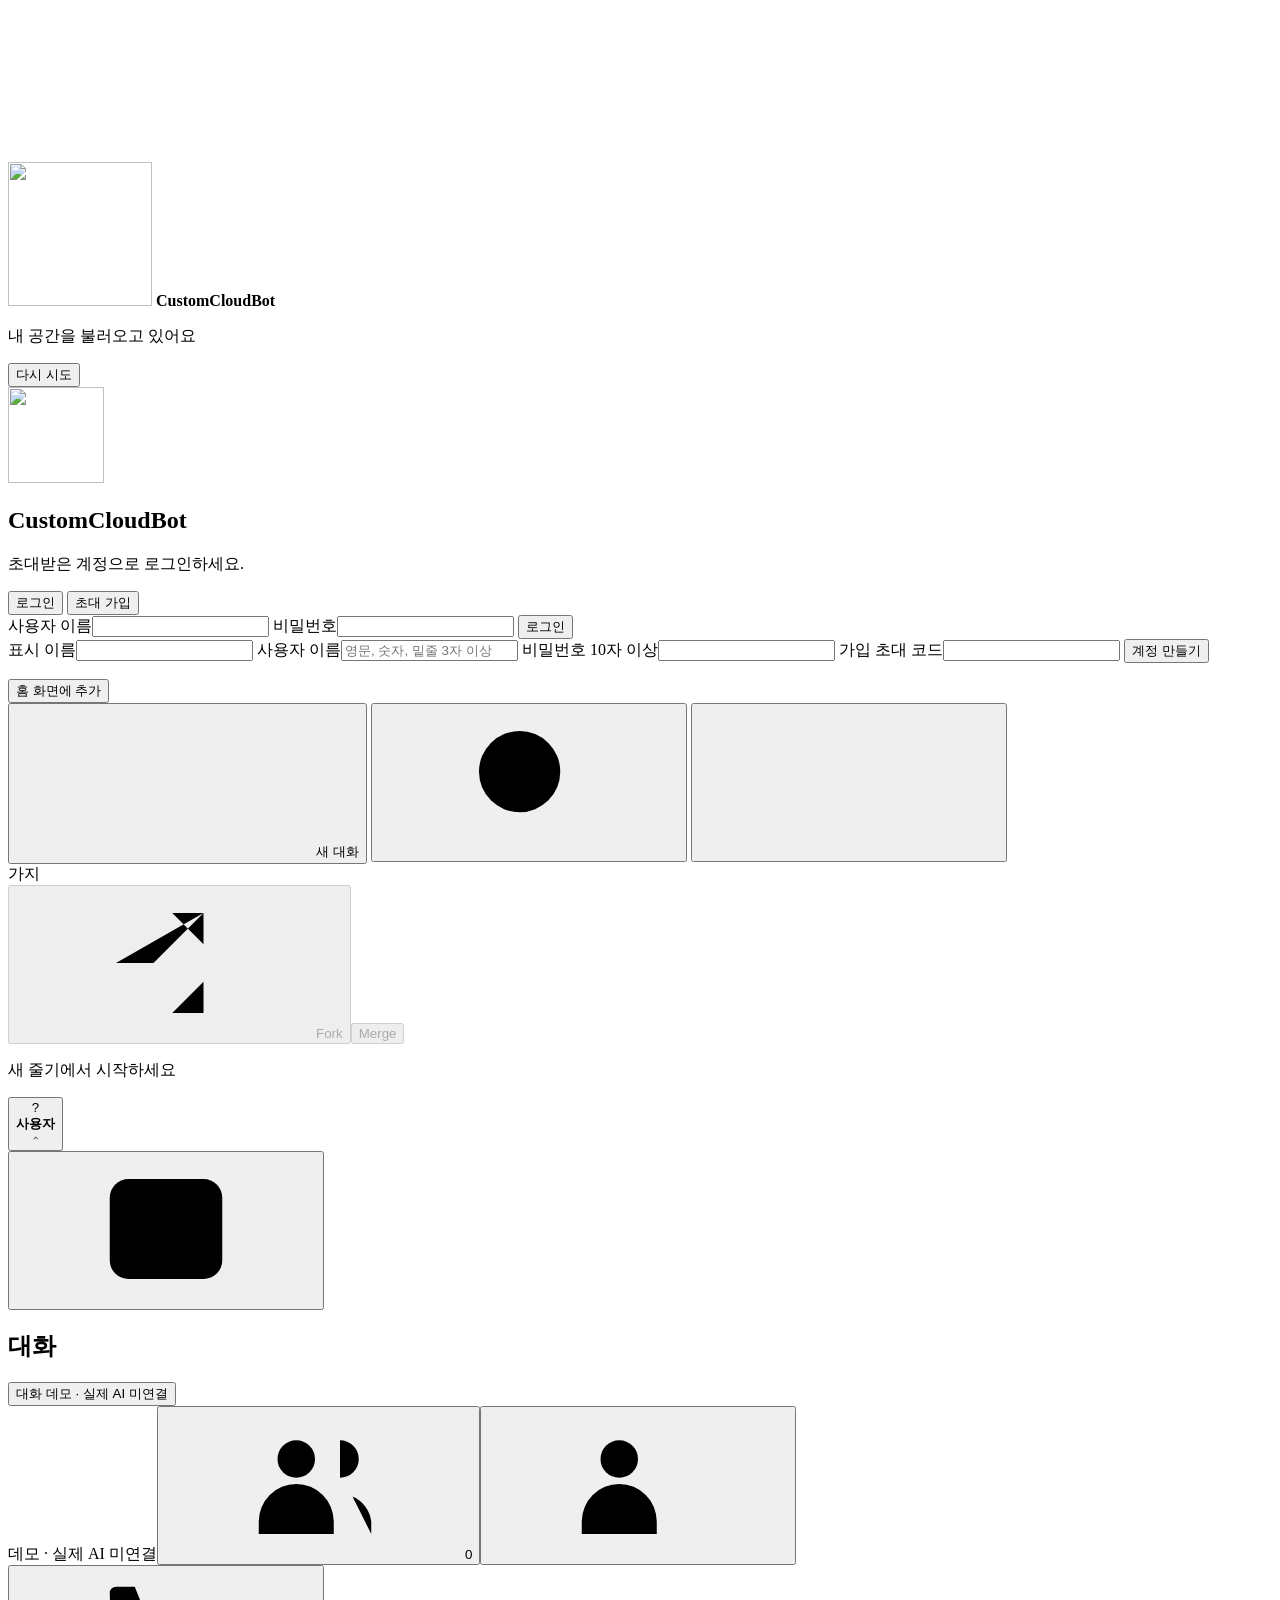
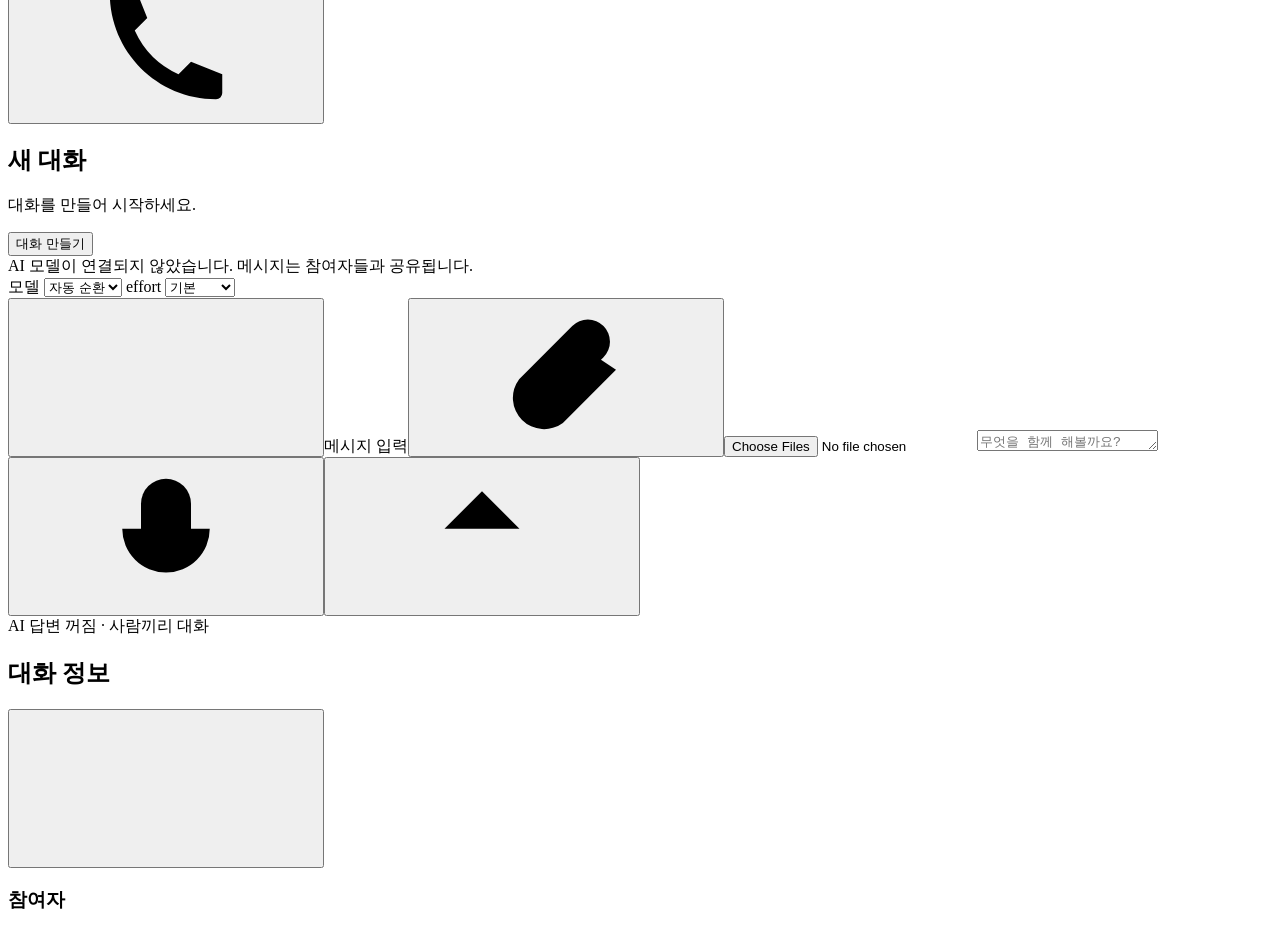
==== apps/community/public/index.html @ a0c29b77 "Merge design fixes: navigation Co-Authored-By: Claude Opus 5.5 <noreply@anthropic.com>  # Conflicts:" ====
<!doctype html>
<html lang="ko">
  <head>
    <meta charset="utf-8" />
    <meta name="viewport" content="width=device-width, initial-scale=1" />
    <meta name="theme-color" content="#f4f2fa" />
    <meta name="apple-mobile-web-app-capable" content="yes" />
    <meta name="apple-mobile-web-app-status-bar-style" content="default" />
    <meta name="description" content="초대 기반 공동 봇 대화" />
    <link rel="preload" href="/icons/cloud-agent-v1-192.png" as="image">
    <link rel="manifest" href="/manifest.webmanifest" />
    <link rel="icon" href="/icons/app-icon-v2-48.png" type="image/png" sizes="48x48" />
    <link rel="apple-touch-icon" href="/icons/app-icon-v2-180.png" sizes="180x180" />
    <title>CustomCloudBot</title>
    <link rel="stylesheet" href="/styles.css" />
    <link rel="stylesheet" href="/branch-graph.css" />
    <link rel="stylesheet" href="/routines.css" />
    <link rel="stylesheet" href="/voice-call.css" />
    <link rel="stylesheet" href="/desktop.css" />
    <link rel="stylesheet" href="/setup.css" />
    <link rel="stylesheet" href="/mail.css" />
    <link rel="stylesheet" href="/agent-presence.css" />
    <link rel="stylesheet" href="/notification-center.css" />
    <link rel="stylesheet" href="/profile-settings.css" />
    <link rel="stylesheet" href="/room-sharing.css" />
    <link rel="stylesheet" href="/glass.css" />
    <link rel="stylesheet" href="/tokens.css" />
    <link rel="stylesheet" href="/messages.css" />
    <link rel="stylesheet" href="/navigation.css" />
    <link rel="stylesheet" href="/composer.css" />
    <link rel="stylesheet" href="/dashboard.css" />
  </head>
  <body>
    <svg
      class="icon-definitions"
      aria-hidden="true"
      xmlns="http://www.w3.org/2000/svg"
    >
      <symbol id="i-copy" viewBox="0 0 24 24"><rect x="8" y="8" width="12" height="12" rx="2"/><path d="M16 8V4H4v12h4"/></symbol>
      <symbol id="i-fork" viewBox="0 0 24 24"><path d="M4 12h6l8-8m-8 8 8 8M13 4h5v5m-5 11h5v-5"/></symbol>
      <symbol id="i-merge" viewBox="0 0 24 24"><path d="M6 4v6a4 4 0 0 0 4 4h8M14 10l4 4-4 4M6 20v-2"/></symbol>
      <symbol id="i-agent" viewBox="0 0 24 24"><path d="M7 4h10a4 4 0 0 1 4 4v8a4 4 0 0 1-4 4H7a4 4 0 0 1-4-4V8a4 4 0 0 1 4-4Z" fill="none" stroke="currentColor" stroke-width="1.5"/><path d="M8 10v3m8-3v3m-7 4h6M10 4V2m4 2V2" fill="none" stroke="currentColor" stroke-width="1.5" stroke-linecap="round"/></symbol>
      <symbol id="i-mail" viewBox="0 0 24 24"><rect x="3" y="5" width="18" height="14" rx="3"/><path d="m4 7 8 6 8-6"/></symbol>
      <symbol id="i-phone" viewBox="0 0 24 24"><path d="M7 3H4a1 1 0 0 0-1 1c0 9.4 7.6 17 17 17a1 1 0 0 0 1-1v-3l-5-2-2 2a14 14 0 0 1-7-7l2-2-2-5Z"/></symbol>
<symbol id="i-chat" viewBox="0 0 24 24"><path d="M5 5h14v11H9l-4 3V5Z" fill="none" stroke="currentColor" stroke-width="1.5" stroke-linejoin="round"/></symbol>
<symbol id="i-spark" viewBox="0 0 24 24"><path d="M12 3c0 6-3 9-9 9 6 0 9 3 9 9 0-6 3-9 9-9-6 0-9-3-9-9Z" fill="none" stroke="currentColor" stroke-width="1.5" stroke-linejoin="round"/></symbol>
<symbol id="i-activity" viewBox="0 0 24 24"><path d="M3 12h4l3-7 4 14 3-7h4" fill="none" stroke="currentColor" stroke-width="1.5" stroke-linecap="round" stroke-linejoin="round"/></symbol>
<symbol id="i-plus" viewBox="0 0 24 24">
        <path d="M12 5v14M5 12h14" />
      </symbol>
      <symbol id="i-more" viewBox="0 0 24 24">
        <circle cx="6" cy="12" r="1.5" fill="currentColor" stroke="none" />
        <circle cx="12" cy="12" r="1.5" fill="currentColor" stroke="none" />
        <circle cx="18" cy="12" r="1.5" fill="currentColor" stroke="none" />
      </symbol>
      <symbol id="i-search" viewBox="0 0 24 24">
        <circle cx="10.5" cy="10.5" r="6.5" />
        <path d="m16 16 4 4" />
      </symbol>
      <symbol id="i-people" viewBox="0 0 24 24">
        <circle cx="9" cy="8" r="3" />
        <path
          d="M3 20v-2a6 6 0 0 1 12 0v2M16 5a3 3 0 0 1 0 6M18 14a5 5 0 0 1 3 4v2"
        />
      </symbol>
      <symbol id="i-invite" viewBox="0 0 24 24">
        <circle cx="9" cy="8" r="3" />
        <path d="M3 20v-2a6 6 0 0 1 12 0v2M19 8v6M16 11h6" />
      </symbol>
      <symbol id="i-arrow" viewBox="0 0 24 24">
        <path d="M12 19V5m-6 6 6-6 6 6" />
      </symbol>
      <symbol id="i-close" viewBox="0 0 24 24">
        <path d="m6 6 12 12M6 18 18 6" />
      </symbol>
      <symbol id="i-menu" viewBox="0 0 24 24">
        <rect x="3" y="4" width="18" height="16" rx="3" />
        <path d="M9 4v16" />
      </symbol>
      <symbol id="i-join" viewBox="0 0 24 24">
        <path
          d="M14 4h5a1 1 0 0 1 1 1v14a1 1 0 0 1-1 1h-5M3 12h12m-4-4 4 4-4 4"
        />
      </symbol>
      <symbol id="i-bot" viewBox="0 0 24 24">
        <rect x="4" y="7" width="16" height="13" rx="5" />
        <path d="M12 3v4M8 12v3M16 12v3" />
      </symbol>
      <symbol id="i-attach" viewBox="0 0 24 24">
        <path d="m20 11-8.5 8.5a5 5 0 0 1-7-7L13 4a3.5 3.5 0 0 1 5 5l-8.5 8.5a2 2 0 0 1-3-3L14 7" />
      </symbol>
      <symbol id="i-mic" viewBox="0 0 24 24">
        <rect x="8" y="3" width="8" height="12" rx="4" />
        <path d="M5 11a7 7 0 0 0 14 0M12 18v3M9 21h6" />
      </symbol>
    </svg>
    <div id="app">
      <section id="startup-view" class="startup-view" aria-label="CustomCloudBot 불러오는 중">
        <img class="icon agent-art startup-logo" src="/icons/cloud-agent-v1-192.png" alt="" width="144" height="144" fetchpriority="high" decoding="sync" draggable="false">
        <strong data-product-name>CustomCloudBot</strong>
        <p id="startup-status" role="status">내 공간을 불러오고 있어요</p>
        <button id="startup-retry" class="is-hidden" type="button">다시 시도</button>
        <noscript>JavaScript를 켜면 내 공간에 연결할 수 있습니다.</noscript>
      </section>
      <section id="auth-view" class="auth-view is-hidden" aria-labelledby="auth-title">
        <div class="auth-panel">
          <div class="auth-brand">
            <img class="brand-art auth-logo" src="/icons/cloud-agent-v1-192.png" alt="" width="96" height="96" draggable="false">
            <h1 id="auth-title" data-product-name>CustomCloudBot</h1>
          </div>
          <p class="auth-description">초대받은 계정으로 로그인하세요.</p>
          <div class="auth-tabs" role="tablist" aria-label="인증 방식">
            <button
              class="tab-button is-active"
              type="button"
              data-auth-tab="login"
              role="tab"
              aria-selected="true"
            >
              로그인
            </button>
            <button
              class="tab-button"
              type="button"
              data-auth-tab="register"
              role="tab"
              aria-selected="false"
            >
              초대 가입
            </button>
          </div>
          <form id="login-form" class="auth-form">
            <label for="login-username">사용자 이름</label
            ><input
              id="login-username"
              name="username"
              autocomplete="username"
              required
              maxlength="40"
            />
            <label for="login-password">비밀번호</label
            ><input
              id="login-password"
              name="password"
              type="password"
              autocomplete="current-password"
              required
              minlength="10"
            />
            <button class="primary-button full" type="submit">로그인</button>
          </form>
          <form id="register-form" class="auth-form is-hidden">
            <label for="register-display">표시 이름</label
            ><input
              id="register-display"
              name="displayName"
              autocomplete="name"
              required
              maxlength="60"
            />
            <label for="register-username">사용자 이름</label
            ><input
              id="register-username"
              name="username"
              autocomplete="username"
              required
              maxlength="40"
              placeholder="영문, 숫자, 밑줄 3자 이상"
            />
            <label for="register-password"
              >비밀번호 <span class="hint">10자 이상</span></label
            ><input
              id="register-password"
              name="password"
              type="password"
              autocomplete="new-password"
              required
              minlength="10"
            />
            <label id="register-token-label" for="register-token">가입 초대 코드</label
            ><input
              id="register-token"
              name="inviteToken"
              autocomplete="off"
              required
            />
            <button class="primary-button full" type="submit">
              계정 만들기
            </button>
          </form>
          <p
            id="auth-message"
            class="form-message"
            role="status"
            aria-live="polite"
          ></p>
          <button id="auth-install-button" class="outline-button auth-install-button is-hidden" type="button">홈 화면에 추가</button>
        </div>
      </section>
      <section id="workspace-view" class="workspace-view is-hidden">
        <aside id="sidebar" class="sidebar" aria-label="대화 목록" tabindex="-1">
          <div id="sidebar-resizer" class="sidebar-resizer" role="separator" tabindex="0" aria-label="대화 목록 너비 조절" aria-controls="sidebar" aria-orientation="vertical" aria-valuemin="200" aria-valuemax="420" aria-valuenow="280" aria-disabled="true"></div>
          <div class="sidebar-top">
            <button id="create-room-button" class="sidebar-new" type="button">
              <svg class="icon" aria-hidden="true"><use href="#i-plus" /></svg><span>새 대화</span>
            </button>
            <button id="room-search-toggle" class="sidebar-tool" type="button" aria-label="대화 찾기" title="대화 찾기" aria-expanded="false" aria-controls="room-search-field">
              <svg class="icon" aria-hidden="true"><use href="#i-search" /></svg>
            </button>
            <button
              id="mobile-close"
              class="sidebar-tool mobile-only"
              type="button"
              aria-label="대화 목록 닫기"
            >
              <svg class="icon" aria-hidden="true"><use href="#i-close" /></svg>
            </button>
          </div>
          <div id="room-search-field" class="sidebar-search" role="search" hidden>
            <svg class="icon" aria-hidden="true"><use href="#i-search" /></svg>
            <input id="room-search" type="search" placeholder="대화 이름으로 찾기" aria-label="대화 이름으로 찾기" autocomplete="off" enterkeyhint="search" />
            <button id="room-search-close" type="button" aria-label="찾기 닫기"><svg class="icon" aria-hidden="true"><use href="#i-close" /></svg></button>
          </div>
          <div class="sidebar-heading branch-heading"><span>가지</span><div class="branch-heading-actions"><button id="branch-fork" type="button" disabled><svg class="icon" aria-hidden="true"><use href="#i-fork" /></svg>Fork</button><button id="branch-merge" type="button" disabled>Merge</button></div><button id="create-sidebar-group" type="button" hidden disabled>+ 그룹</button></div>
          <p id="branch-current" class="branch-current">새 줄기에서 시작하세요</p>
          <nav id="room-list" class="room-list" aria-label="대화 분기 그래프"></nav>
          <div class="sidebar-bottom">
            <div class="profile-row">
              <button id="profile-customize" class="profile-customize profile-menu-trigger" type="button" aria-label="계정 및 도구 메뉴" aria-haspopup="dialog" aria-expanded="false" aria-controls="profile-menu">
              <div id="profile-avatar" class="avatar">?</div>
              <div class="profile-copy">
                <strong id="profile-name">사용자</strong
                ><span id="profile-role"></span>
              </div>
              <span class="profile-menu-chevron" aria-hidden="true">⌃</span>
              </button>
            </div>
            <dialog id="profile-menu" class="profile-menu" aria-label="계정 및 도구">
              <div class="profile-menu-section">
                <span class="profile-menu-heading">내 공간</span>
                <button id="edit-profile-button" class="profile-menu-item" type="button">프로필 꾸미기</button>
                <button id="restore-conversations" class="profile-menu-item" type="button">대화 복원</button>
              </div>
              <div class="profile-menu-section">
                <span class="profile-menu-heading">도구</span>
                <button id="open-dashboard" class="profile-menu-item is-hidden" type="button">대시보드</button>
                <button id="open-mail" class="profile-menu-item is-hidden" type="button" data-admin-tool>메일</button>
                <button id="open-capability-hub" class="profile-menu-item is-hidden" type="button" data-admin-tool>통합 관리</button>
                <button id="open-bot-setup" class="profile-menu-item is-hidden" type="button" data-admin-tool>내 봇 설정</button>
                <button id="open-routines" class="profile-menu-item" type="button">루틴</button>
              </div>
              <div class="profile-menu-section">
                <button id="site-invite-button" class="profile-menu-item is-hidden" type="button">사용자 초대</button>
                <button id="install-button" class="profile-menu-item is-hidden" type="button">앱으로 설치</button>
                <button id="logout-button" class="profile-menu-item" type="button">로그아웃</button>
              </div>
            </dialog>
          </div>
        </aside>
        <div id="sidebar-scrim" class="sidebar-scrim"></div>
        <main class="main-panel">
          <header class="topbar">
            <div class="topbar-leading">
            <button
              id="mobile-menu"
              class="icon-button"
              type="button"
              aria-label="대화 목록" aria-controls="sidebar" aria-expanded="true"
            >
              <svg class="icon"><use href="#i-menu" /></svg>
            </button>
            <div class="header-identity">
              <h1 id="room-title">대화</h1>
            </div>
            <button id="room-info-button" class="room-info-button" type="button" aria-controls="member-panel" aria-expanded="false">
              <span id="room-info-title" class="room-info-title">대화</span>
              <span class="room-info-meta"><span id="room-info-meta"></span><span class="room-info-demo">데모 · 실제 AI 미연결</span></span>
            </button>
            </div>
            <div id="agent-presence" class="agent-presence" aria-label="에이전트"></div>
            <span id="mobile-room-title" class="sr-only"></span
            ><span id="room-kicker" class="sr-only"></span>
            <div class="topbar-actions">
              <span
                id="demo-badge"
                class="demo-badge is-hidden"
                title="실제 AI가 연결되지 않은 기능 미리보기"
                >데모 · 실제 AI 미연결</span
              ><button
                id="members-toggle"
                class="icon-button members-button"
                type="button"
                aria-label="참여자 보기"
                aria-controls="member-panel"
                aria-expanded="false"
                title="참여자"
              >
                <svg class="icon" aria-hidden="true"><use href="#i-people" /></svg><span id="member-count">0</span></button
              ><button
                id="room-invite-button"
                class="icon-button is-hidden"
                type="button"
                aria-label="대화에 초대"
                title="대화에 초대"
              >
                <svg class="icon"><use href="#i-invite" /></svg>
              </button>
              <div id="notification-center"></div>
              <button id="voice-call-button" class="icon-button voice-call-button" type="button" aria-label="이 대화에 전화하기" title="이 대화에 전화하기"><svg class="icon" aria-hidden="true"><use href="#i-phone"/></svg></button>
            </div>
          </header>
          <div id="pane-grid" class="pane-grid" data-panes="1">
          <section id="empty-state" class="empty-state is-hidden">
            <h2>새 대화</h2>
            <p>대화를 만들어 시작하세요.</p>
            <button
              id="empty-create-button"
              class="outline-button"
              type="button"
            >
              대화 만들기
            </button>
          </section>
          <section
            id="room-view"
            class="room-view is-hidden"
            aria-labelledby="room-title"
          >
            <div
              id="model-warning"
              class="model-warning is-hidden"
              role="status"
            >
              AI 모델이 연결되지 않았습니다. 메시지는 참여자들과 공유됩니다.
            </div>
            <div
              id="message-list"
              class="message-list"
              role="log"
              aria-label="대화 내용"
            ></div>
            <div class="composer-dock">
              <div
                id="sending-status"
                class="sending-status"
                role="status"
                aria-live="polite"
              ></div>
              <form id="composer-form" class="composer">
                <div class="model-controls">
                  <label>모델
                    <select id="model-select" class="model-select" aria-label="모델">
                      <option value="">자동 순환</option>
                    </select>
                  </label>
                  <label>effort
                    <select id="effort-select" class="effort-select" aria-label="effort">
                      <option value="">기본</option>
                      <option value="low">low</option>
                      <option value="medium">medium</option>
                      <option value="high">high</option>
                      <option value="xhigh">xhigh</option>
                    </select>
                  </label>
                </div>
                <div
                  id="bot-picker"
                  class="bot-picker is-hidden"
                  role="group"
                  aria-label="응답할 봇 선택"
                ></div>
                <div class="composer-row">
                  <button
                    id="bot-picker-button"
                    class="bot-picker-button"
                    type="button"
                    aria-label="응답할 봇 선택"
                    title="응답할 봇 선택"
                    aria-expanded="false"
                    aria-controls="bot-picker"
                  >
                    <svg class="icon"><use href="#i-plus" /></svg></button
                  ><label class="sr-only" for="message-input">메시지 입력</label
                  ><button
                    id="attach-button"
                    class="bot-picker-button attach-button"
                    type="button"
                    aria-label="사진 또는 음성 첨부"
                    title="사진 또는 음성 첨부"
                  >
                    <svg class="icon"><use href="#i-attach" /></svg>
                  </button><input id="attachment-input" class="sr-only" type="file" accept="image/*,audio/*" multiple /><textarea
                    id="message-input"
                    rows="1"
                    maxlength="4000"
                    placeholder="무엇을 함께 해볼까요?"
                  ></textarea
                  ><button
                    id="record-button"
                    class="bot-picker-button record-button"
                    type="button"
                    aria-label="음성 녹음 시작"
                    title="음성 녹음"
                  >
                    <svg class="icon"><use href="#i-mic" /></svg>
                  </button
                  ><button id="record-cancel-button" class="record-cancel-button" type="button" hidden>취소</button
                  ><button
                    id="send-button"
                    class="send-button"
                    type="submit"
                    aria-label="메시지 보내기"
                  >
                    <svg class="icon"><use href="#i-arrow" /></svg>
                  </button>
                </div>
                <div id="attachment-list" class="attachment-list" aria-live="polite"></div>
              </form>
              <div class="composer-caption">
                <span id="bot-picker-label">AI 답변 꺼짐 · 사람끼리 대화</span
                ><span id="usage-label"></span>
              </div>
            </div>
          </section>
          </div>
        </main>
        <div id="member-scrim" class="member-scrim"></div>
        <aside id="member-panel" class="member-panel" aria-labelledby="member-panel-title" tabindex="-1">
          <div class="member-panel-head">
            <h2 id="member-panel-title">대화 정보</h2>
            <button
              id="member-close"
              class="icon-button"
              type="button"
              aria-label="대화 정보 닫기"
            >
              <svg class="icon" aria-hidden="true"><use href="#i-close" /></svg>
            </button>
          </div>
          <div class="member-room">
            <strong id="member-room-name" class="member-room-name"></strong>
            <p id="room-description" class="room-description"></p>
          </div>
          <div class="member-section-head">
            <h3 id="member-heading">참여자</h3><span id="member-total" class="member-total"></span>
          </div>
          <label id="member-search-field" class="member-search" hidden>
            <span class="sr-only">참여자 이름으로 찾기</span>
            <svg class="icon" aria-hidden="true"><use href="#i-search" /></svg>
            <input id="member-search" type="search" placeholder="이름으로 찾기" autocomplete="off" />
          </label>
          <div id="member-list" class="member-list" role="list" aria-labelledby="member-heading"></div>
        </aside>
      </section>
    </div>
    <dialog id="room-dialog" class="modal">
      <form id="room-form">
        <div class="modal-head">
          <h2>새 대화</h2>
          <button
            class="icon-button modal-close"
            type="button"
            aria-label="닫기"
          >
            <svg class="icon"><use href="#i-close" /></svg>
          </button>
        </div>
        <label for="room-name">이름</label
        ><input
          id="room-name"
          name="name"
          required
          maxlength="80"
          autocomplete="off"
        /><label for="room-description-input"
          >설명 <span class="hint">선택</span></label
        ><textarea
          id="room-description-input"
          name="description"
          maxlength="240"
          rows="3"
        ></textarea>
        <p id="room-form-message" class="form-message" role="status"></p>
        <div class="modal-actions">
          <button class="outline-button modal-cancel" type="button">취소</button
          ><button class="primary-button" type="submit">만들기</button>
        </div>
      </form>
    </dialog>
    <dialog id="image-dialog" class="image-dialog" aria-label="사진 보기">
      <button id="image-dialog-close" class="icon-button" type="button" aria-label="사진 닫기">
        <svg class="icon"><use href="#i-close" /></svg>
      </button>
      <figure class="image-viewer">
        <p id="image-dialog-status" class="image-viewer-status" role="status"></p>
        <img id="image-dialog-image" alt="" />
        <figcaption id="image-dialog-caption"></figcaption>
      </figure>
    </dialog>
    <dialog id="join-dialog" class="modal">
      <form id="join-form">
        <div class="modal-head">
          <h2>대화에 참여</h2>
          <button
            class="icon-button modal-close"
            type="button"
            aria-label="닫기"
          >
            <svg class="icon"><use href="#i-close" /></svg>
          </button>
        </div>
        <p id="join-invite-note" class="modal-copy is-hidden">초대받은 대화에 참여할까요?</p>
        <label id="join-token-label" for="join-token">대화 초대 코드</label
        ><input
          id="join-token"
          name="token"
          required
          autocomplete="off"
          spellcheck="false"
        />
        <p id="join-form-message" class="form-message" role="status"></p>
        <div class="modal-actions">
          <button class="outline-button modal-cancel" type="button">취소</button
          ><button class="primary-button" type="submit">참여하기</button>
        </div>
      </form>
    </dialog>
    <dialog id="invite-dialog" class="modal invite-modal">
      <form method="dialog">
        <div class="modal-head">
          <h2>초대 링크</h2>
          <button
            class="icon-button modal-close"
            type="button"
            aria-label="닫기"
          >
            <svg class="icon"><use href="#i-close" /></svg>
          </button>
        </div>
        <p class="eyebrow sr-only"></p>
        <p class="modal-copy">24시간 안에 한 번 사용할 수 있습니다.</p>
        <div class="token-box">
          <code id="invite-token"></code
          ><button id="copy-invite" class="outline-button" type="button">
            복사
          </button>
        </div>
        <p id="invite-expires" class="expires-label"></p>
        <div class="modal-actions">
          <button class="primary-button modal-close" type="button">닫기</button>
        </div>
      </form>
    </dialog>
    <dialog id="pwa-dialog" class="modal">
      <form method="dialog">
        <div class="modal-head">
          <h2 id="pwa-dialog-title">앱 설치 및 알림</h2>
          <button class="icon-button modal-close" type="submit" aria-label="닫기">×</button>
        </div>
        <p id="pwa-dialog-message" class="modal-copy"></p>
        <div class="modal-actions"><button class="primary-button" type="submit">확인</button></div>
      </form>
    </dialog>
    <div id="toast" class="toast" role="status" aria-live="polite"></div>
    <script type="module" src="/app.js"></script>
  </body>
</html>
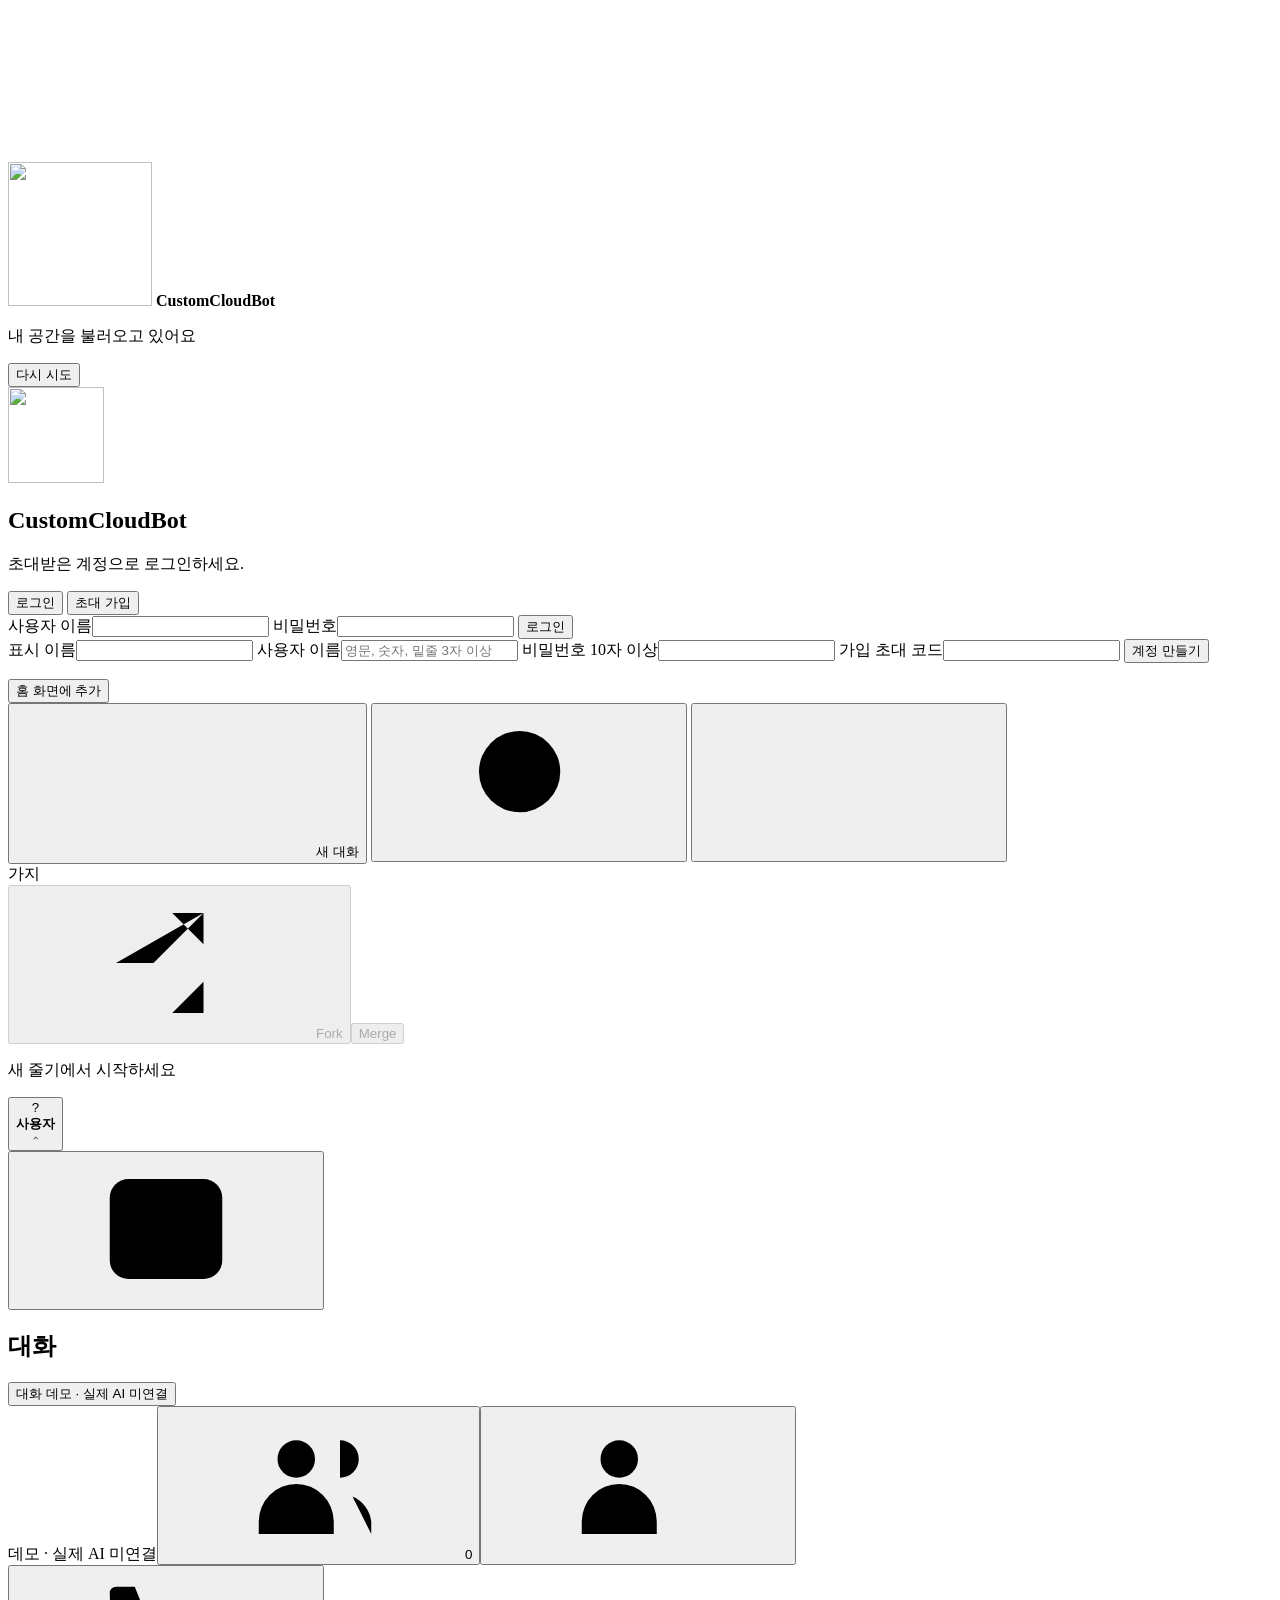
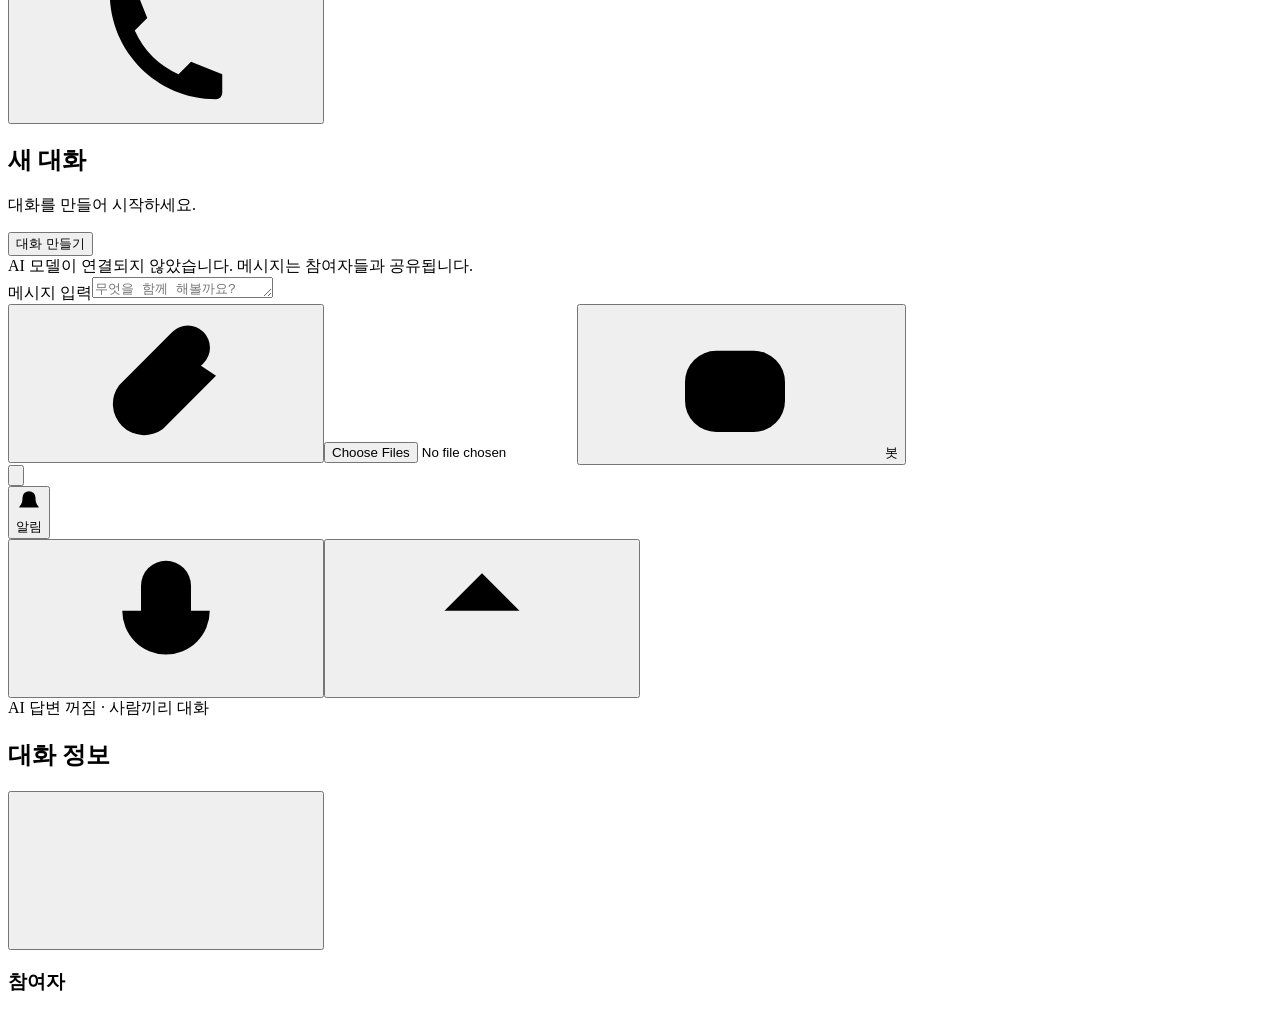
==== commit 1c5529cc: "Merge design fixes: composer Co-Authored-By: Claude Opus 5.5 <noreply@anthropic.com>  # Conflicts: #" ====
--- a/apps/community/public/index.html
+++ b/apps/community/public/index.html
@@ -2,7 +2,7 @@
 <html lang="ko">
   <head>
     <meta charset="utf-8" />
-    <meta name="viewport" content="width=device-width, initial-scale=1" />
+    <meta name="viewport" content="width=device-width, initial-scale=1, viewport-fit=cover, interactive-widget=resizes-content" />
     <meta name="theme-color" content="#f4f2fa" />
     <meta name="apple-mobile-web-app-capable" content="yes" />
     <meta name="apple-mobile-web-app-status-bar-style" content="default" />
@@ -347,74 +347,111 @@
                 aria-live="polite"
               ></div>
               <form id="composer-form" class="composer">
-                <div class="model-controls">
-                  <label>모델
-                    <select id="model-select" class="model-select" aria-label="모델">
-                      <option value="">자동 순환</option>
-                    </select>
-                  </label>
-                  <label>effort
-                    <select id="effort-select" class="effort-select" aria-label="effort">
-                      <option value="">기본</option>
-                      <option value="low">low</option>
-                      <option value="medium">medium</option>
-                      <option value="high">high</option>
-                      <option value="xhigh">xhigh</option>
-                    </select>
-                  </label>
-                </div>
                 <div
                   id="bot-picker"
-                  class="bot-picker is-hidden"
+                  class="bot-picker composer-popover is-hidden"
                   role="group"
                   aria-label="응답할 봇 선택"
                 ></div>
-                <div class="composer-row">
-                  <button
-                    id="bot-picker-button"
-                    class="bot-picker-button"
-                    type="button"
-                    aria-label="응답할 봇 선택"
-                    title="응답할 봇 선택"
-                    aria-expanded="false"
-                    aria-controls="bot-picker"
-                  >
-                    <svg class="icon"><use href="#i-plus" /></svg></button
-                  ><label class="sr-only" for="message-input">메시지 입력</label
-                  ><button
-                    id="attach-button"
-                    class="bot-picker-button attach-button"
-                    type="button"
-                    aria-label="사진 또는 음성 첨부"
-                    title="사진 또는 음성 첨부"
-                  >
-                    <svg class="icon"><use href="#i-attach" /></svg>
-                  </button><input id="attachment-input" class="sr-only" type="file" accept="image/*,audio/*" multiple /><textarea
+                <div id="attachment-list" class="attachment-list" aria-label="첨부 파일" aria-live="polite"></div>
+                <div class="composer-input">
+                  <label class="sr-only" for="message-input">메시지 입력</label
+                  ><textarea
                     id="message-input"
                     rows="1"
                     maxlength="4000"
+                    enterkeyhint="send"
                     placeholder="무엇을 함께 해볼까요?"
                   ></textarea
-                  ><button
-                    id="record-button"
-                    class="bot-picker-button record-button"
-                    type="button"
-                    aria-label="음성 녹음 시작"
-                    title="음성 녹음"
-                  >
-                    <svg class="icon"><use href="#i-mic" /></svg>
-                  </button
-                  ><button id="record-cancel-button" class="record-cancel-button" type="button" hidden>취소</button
-                  ><button
-                    id="send-button"
-                    class="send-button"
-                    type="submit"
-                    aria-label="메시지 보내기"
-                  >
-                    <svg class="icon"><use href="#i-arrow" /></svg>
-                  </button>
+                  ><span class="composer-usage-inline"></span>
+                  <div id="recording-bar" class="recording-bar" hidden>
+                    <span class="recording-dot" aria-hidden="true"></span
+                    ><span class="recording-copy" role="timer" aria-live="off"
+                      ><span class="recording-title">녹음 중</span>
+                      <time id="recording-time">0:00</time
+                      ><span class="recording-limit"> / 2:00</span></span
+                    ><button id="record-cancel-button" class="recording-action recording-cancel" type="button">취소</button
+                    ><button id="record-done-button" class="recording-action recording-done" type="button">첨부</button>
+                  </div>
                 </div>
-                <div id="attachment-list" class="attachment-list" aria-live="polite"></div>
+                <div class="model-controls composer-toolbar">
+                  <div class="composer-tools">
+                    <button
+                      id="attach-button"
+                      class="composer-icon attach-button"
+                      type="button"
+                      aria-label="사진 또는 음성 첨부"
+                      title="사진 또는 음성 첨부"
+                    >
+                      <svg class="icon"><use href="#i-attach" /></svg></button
+                    ><input id="attachment-input" class="sr-only" type="file" accept="image/*,audio/*" multiple tabindex="-1" aria-hidden="true" /><button
+                      id="bot-picker-button"
+                      class="composer-chip bot-chip"
+                      type="button"
+                      aria-label="응답할 봇 선택"
+                      title="응답할 봇 선택"
+                      aria-expanded="false"
+                      aria-controls="bot-picker"
+                    >
+                      <svg class="icon" aria-hidden="true"><use href="#i-bot" /></svg
+                      ><span id="bot-chip-label" class="composer-chip-label">봇</span>
+                    </button>
+                    <span class="model-fields" hidden>
+                      <label>모델
+                        <select id="model-select" class="model-select" aria-label="모델" tabindex="-1">
+                          <option value="">자동 순환</option>
+                        </select>
+                      </label>
+                      <label>생각 깊이
+                        <select id="effort-select" class="effort-select" aria-label="생각 깊이" tabindex="-1">
+                          <option value="">기본</option>
+                          <option value="low">낮게</option>
+                          <option value="medium">보통</option>
+                          <option value="high">높게</option>
+                          <option value="xhigh">최대</option>
+                        </select>
+                      </label>
+                    </span>
+                    <div id="composer-more" class="composer-more">
+                      <button
+                        id="composer-more-button"
+                        class="composer-icon composer-more-button"
+                        type="button"
+                        aria-label="대화 도구 더 보기"
+                        title="참여자 · 초대 · 전화 · 작업 공간 · 알림"
+                        aria-expanded="false"
+                        aria-controls="composer-more-menu"
+                      >
+                        <svg class="icon" viewBox="0 0 24 24" aria-hidden="true"><circle cx="5.5" cy="12" r="1.4" /><circle cx="12" cy="12" r="1.4" /><circle cx="18.5" cy="12" r="1.4" /></svg>
+                      </button>
+                      <div id="composer-more-menu" class="composer-more-menu composer-popover is-hidden" aria-label="대화 도구">
+                        <button id="composer-notice-item" class="composer-menu-item composer-notice-item" type="button">
+                          <svg class="icon" viewBox="0 0 24 24" aria-hidden="true"><path d="M18 8a6 6 0 0 0-12 0c0 7-3 7-3 9h18c0-2-3-2-3-9M10 21h4" /></svg
+                          ><span>알림</span><span id="composer-notice-count" class="composer-menu-count" hidden></span>
+                        </button>
+                      </div>
+                    </div>
+                  </div>
+                  <div class="composer-send">
+                    <span class="composer-usage-slot"></span
+                    ><button
+                      id="record-button"
+                      class="composer-icon record-button"
+                      type="button"
+                      aria-label="음성 녹음 시작"
+                      title="음성 녹음"
+                    >
+                      <svg class="icon"><use href="#i-mic" /></svg></button
+                    ><button
+                      id="send-button"
+                      class="send-button"
+                      type="submit"
+                      aria-label="메시지 보내기"
+                    >
+                      <svg class="icon"><use href="#i-arrow" /></svg>
+                    </button>
+                  </div>
+                </div>
               </form>
               <div class="composer-caption">
                 <span id="bot-picker-label">AI 답변 꺼짐 · 사람끼리 대화</span
@@ -561,7 +598,7 @@
         <div class="modal-actions"><button class="primary-button" type="submit">확인</button></div>
       </form>
     </dialog>
-    <div id="toast" class="toast" role="status" aria-live="polite"></div>
+    <div id="toast" class="toast" popover="manual" role="status" aria-live="polite"></div>
     <script type="module" src="/app.js"></script>
   </body>
 </html>
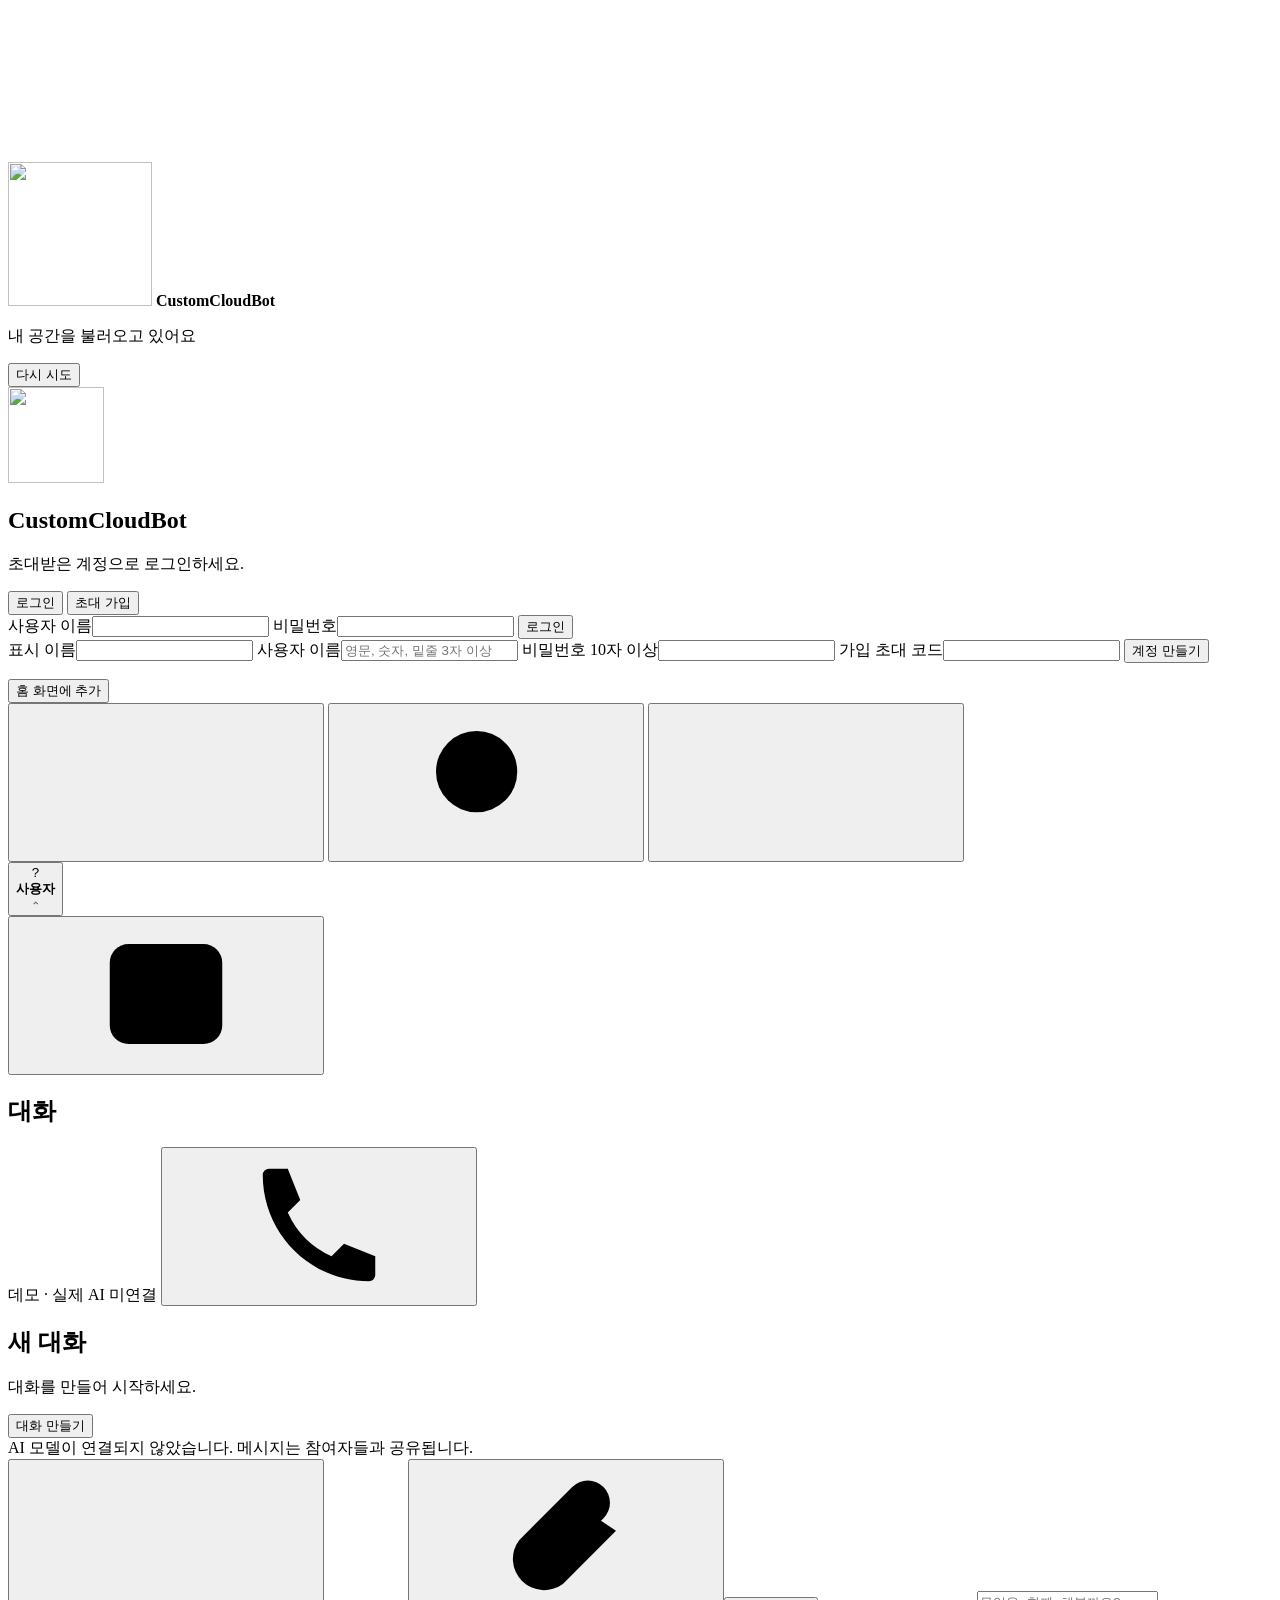
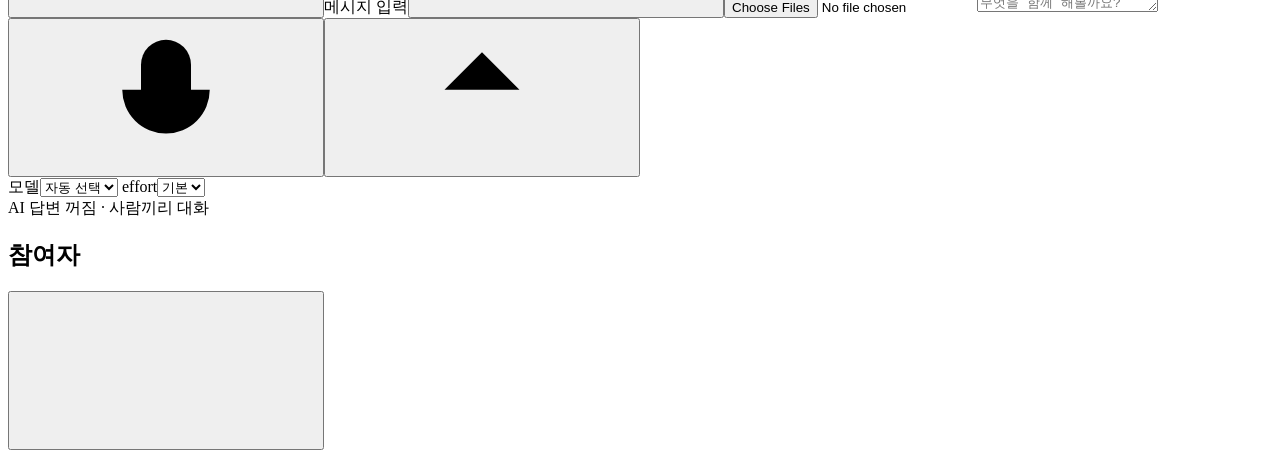
==== commit e7fda472: "Add configurable in-app sounds and unread email notifications" ====
--- a/apps/community/public/index.html
+++ b/apps/community/public/index.html
@@ -2,7 +2,7 @@
 <html lang="ko">
   <head>
     <meta charset="utf-8" />
-    <meta name="viewport" content="width=device-width, initial-scale=1, viewport-fit=cover, interactive-widget=resizes-content" />
+    <meta name="viewport" content="width=device-width, initial-scale=1" />
     <meta name="theme-color" content="#f4f2fa" />
     <meta name="apple-mobile-web-app-capable" content="yes" />
     <meta name="apple-mobile-web-app-status-bar-style" content="default" />
@@ -24,11 +24,6 @@
     <link rel="stylesheet" href="/profile-settings.css" />
     <link rel="stylesheet" href="/room-sharing.css" />
     <link rel="stylesheet" href="/glass.css" />
-    <link rel="stylesheet" href="/tokens.css" />
-    <link rel="stylesheet" href="/messages.css" />
-    <link rel="stylesheet" href="/navigation.css" />
-    <link rel="stylesheet" href="/composer.css" />
-    <link rel="stylesheet" href="/dashboard.css" />
   </head>
   <body>
     <svg
@@ -47,11 +42,6 @@
 <symbol id="i-activity" viewBox="0 0 24 24"><path d="M3 12h4l3-7 4 14 3-7h4" fill="none" stroke="currentColor" stroke-width="1.5" stroke-linecap="round" stroke-linejoin="round"/></symbol>
 <symbol id="i-plus" viewBox="0 0 24 24">
         <path d="M12 5v14M5 12h14" />
-      </symbol>
-      <symbol id="i-more" viewBox="0 0 24 24">
-        <circle cx="6" cy="12" r="1.5" fill="currentColor" stroke="none" />
-        <circle cx="12" cy="12" r="1.5" fill="currentColor" stroke="none" />
-        <circle cx="18" cy="12" r="1.5" fill="currentColor" stroke="none" />
       </symbol>
       <symbol id="i-search" viewBox="0 0 24 24">
         <circle cx="10.5" cy="10.5" r="6.5" />
@@ -198,31 +188,25 @@
         </div>
       </section>
       <section id="workspace-view" class="workspace-view is-hidden">
-        <aside id="sidebar" class="sidebar" aria-label="대화 목록" tabindex="-1">
+        <aside id="sidebar" class="sidebar" aria-label="대화 목록">
           <div id="sidebar-resizer" class="sidebar-resizer" role="separator" tabindex="0" aria-label="대화 목록 너비 조절" aria-controls="sidebar" aria-orientation="vertical" aria-valuemin="200" aria-valuemax="420" aria-valuenow="280" aria-disabled="true"></div>
-          <div class="sidebar-top">
-            <button id="create-room-button" class="sidebar-new" type="button">
-              <svg class="icon" aria-hidden="true"><use href="#i-plus" /></svg><span>새 대화</span>
-            </button>
-            <button id="room-search-toggle" class="sidebar-tool" type="button" aria-label="대화 찾기" title="대화 찾기" aria-expanded="false" aria-controls="room-search-field">
-              <svg class="icon" aria-hidden="true"><use href="#i-search" /></svg>
-            </button>
-            <button
-              id="mobile-close"
-              class="sidebar-tool mobile-only"
-              type="button"
-              aria-label="대화 목록 닫기"
-            >
-              <svg class="icon" aria-hidden="true"><use href="#i-close" /></svg>
-            </button>
+          <div class="sidebar-header">
+            <div id="agent-presence" class="agent-presence" aria-label="에이전트"></div>
+            <div class="sidebar-actions">
+              <button id="sidebar-new-session" class="icon-button" type="button" aria-label="새 세션" title="새 세션"><svg class="icon"><use href="#i-plus" /></svg></button>
+              <button id="sidebar-search-toggle" class="icon-button" type="button" aria-label="세션 검색" title="세션 검색" aria-expanded="false" aria-controls="sidebar-search-wrap"><svg class="icon"><use href="#i-search" /></svg></button>
+              <button
+                id="mobile-close"
+                class="icon-button mobile-only"
+                type="button"
+                aria-label="메뉴 닫기"
+              >
+                <svg class="icon"><use href="#i-close" /></svg>
+              </button>
+            </div>
           </div>
-          <div id="room-search-field" class="sidebar-search" role="search" hidden>
-            <svg class="icon" aria-hidden="true"><use href="#i-search" /></svg>
-            <input id="room-search" type="search" placeholder="대화 이름으로 찾기" aria-label="대화 이름으로 찾기" autocomplete="off" enterkeyhint="search" />
-            <button id="room-search-close" type="button" aria-label="찾기 닫기"><svg class="icon" aria-hidden="true"><use href="#i-close" /></svg></button>
-          </div>
-          <div class="sidebar-heading branch-heading"><span>가지</span><div class="branch-heading-actions"><button id="branch-fork" type="button" disabled><svg class="icon" aria-hidden="true"><use href="#i-fork" /></svg>Fork</button><button id="branch-merge" type="button" disabled>Merge</button></div><button id="create-sidebar-group" type="button" hidden disabled>+ 그룹</button></div>
-          <p id="branch-current" class="branch-current">새 줄기에서 시작하세요</p>
+          <div id="sidebar-search-wrap" class="sidebar-search-wrap" hidden><input id="session-search" type="search" placeholder="세션 검색" aria-label="세션 검색" autocomplete="off" /></div>
+          <button id="create-sidebar-group" type="button" hidden disabled>+ 그룹</button>
           <nav id="room-list" class="room-list" aria-label="대화 분기 그래프"></nav>
           <div class="sidebar-bottom">
             <div class="profile-row">
@@ -239,6 +223,8 @@
               <div class="profile-menu-section">
                 <span class="profile-menu-heading">내 공간</span>
                 <button id="edit-profile-button" class="profile-menu-item" type="button">프로필 꾸미기</button>
+                <button id="notification-settings-button" class="profile-menu-item" type="button">알림 설정</button>
+                <button id="create-room-button" class="profile-menu-item" type="button">새 대화</button>
                 <button id="restore-conversations" class="profile-menu-item" type="button">대화 복원</button>
               </div>
               <div class="profile-menu-section">
@@ -265,19 +251,14 @@
               id="mobile-menu"
               class="icon-button"
               type="button"
-              aria-label="대화 목록" aria-controls="sidebar" aria-expanded="true"
+              aria-label="사이드바 접기/펼치기" aria-expanded="true"
             >
               <svg class="icon"><use href="#i-menu" /></svg>
             </button>
             <div class="header-identity">
               <h1 id="room-title">대화</h1>
             </div>
-            <button id="room-info-button" class="room-info-button" type="button" aria-controls="member-panel" aria-expanded="false">
-              <span id="room-info-title" class="room-info-title">대화</span>
-              <span class="room-info-meta"><span id="room-info-meta"></span><span class="room-info-demo">데모 · 실제 AI 미연결</span></span>
-            </button>
-            </div>
-            <div id="agent-presence" class="agent-presence" aria-label="에이전트"></div>
+            </div>
             <span id="mobile-room-title" class="sr-only"></span
             ><span id="room-kicker" class="sr-only"></span>
             <div class="topbar-actions">
@@ -288,29 +269,27 @@
                 >데모 · 실제 AI 미연결</span
               ><button
                 id="members-toggle"
-                class="icon-button members-button"
+                class="icon-button members-button" hidden
                 type="button"
                 aria-label="참여자 보기"
-                aria-controls="member-panel"
-                aria-expanded="false"
                 title="참여자"
               >
                 <svg class="icon" aria-hidden="true"><use href="#i-people" /></svg><span id="member-count">0</span></button
               ><button
                 id="room-invite-button"
-                class="icon-button is-hidden"
+                class="icon-button is-hidden" hidden
                 type="button"
                 aria-label="대화에 초대"
                 title="대화에 초대"
               >
                 <svg class="icon"><use href="#i-invite" /></svg>
               </button>
-              <div id="notification-center"></div>
               <button id="voice-call-button" class="icon-button voice-call-button" type="button" aria-label="이 대화에 전화하기" title="이 대화에 전화하기"><svg class="icon" aria-hidden="true"><use href="#i-phone"/></svg></button>
             </div>
           </header>
+          <div class="workspace-notifications"><div id="notification-center"></div></div>
           <div id="pane-grid" class="pane-grid" data-panes="1">
-          <section id="empty-state" class="empty-state is-hidden">
+          <section id="empty-state" class="empty-state">
             <h2>새 대화</h2>
             <p>대화를 만들어 시작하세요.</p>
             <button
@@ -336,7 +315,7 @@
             <div
               id="message-list"
               class="message-list"
-              role="log"
+              aria-live="polite"
               aria-label="대화 내용"
             ></div>
             <div class="composer-dock">
@@ -347,111 +326,63 @@
                 aria-live="polite"
               ></div>
               <form id="composer-form" class="composer">
+                <div class="composer-tools"></div>
                 <div
                   id="bot-picker"
-                  class="bot-picker composer-popover is-hidden"
+                  class="bot-picker is-hidden"
                   role="group"
                   aria-label="응답할 봇 선택"
                 ></div>
-                <div id="attachment-list" class="attachment-list" aria-label="첨부 파일" aria-live="polite"></div>
-                <div class="composer-input">
-                  <label class="sr-only" for="message-input">메시지 입력</label
-                  ><textarea
+                <div class="composer-row">
+                  <button
+                    id="bot-picker-button"
+                    class="bot-picker-button"
+                    type="button"
+                    aria-label="응답할 봇 선택"
+                    title="응답할 봇 선택"
+                    aria-expanded="false"
+                    aria-controls="bot-picker"
+                  >
+                    <svg class="icon"><use href="#i-plus" /></svg></button
+                  ><label class="sr-only" for="message-input">메시지 입력</label
+                  ><button
+                    id="attach-button"
+                    class="bot-picker-button attach-button"
+                    type="button"
+                    aria-label="사진 또는 음성 첨부"
+                    title="사진 또는 음성 첨부"
+                  >
+                    <svg class="icon"><use href="#i-attach" /></svg>
+                  </button><input id="attachment-input" class="sr-only" type="file" accept="image/*,audio/*" multiple /><textarea
                     id="message-input"
                     rows="1"
                     maxlength="4000"
-                    enterkeyhint="send"
                     placeholder="무엇을 함께 해볼까요?"
                   ></textarea
-                  ><span class="composer-usage-inline"></span>
-                  <div id="recording-bar" class="recording-bar" hidden>
-                    <span class="recording-dot" aria-hidden="true"></span
-                    ><span class="recording-copy" role="timer" aria-live="off"
-                      ><span class="recording-title">녹음 중</span>
-                      <time id="recording-time">0:00</time
-                      ><span class="recording-limit"> / 2:00</span></span
-                    ><button id="record-cancel-button" class="recording-action recording-cancel" type="button">취소</button
-                    ><button id="record-done-button" class="recording-action recording-done" type="button">첨부</button>
-                  </div>
+                  ><button
+                    id="record-button"
+                    class="bot-picker-button record-button"
+                    type="button"
+                    aria-label="음성 녹음 시작"
+                    title="음성 녹음"
+                  >
+                    <svg class="icon"><use href="#i-mic" /></svg>
+                  </button
+                  ><button id="record-cancel-button" class="record-cancel-button" type="button" hidden>취소</button
+                  ><button
+                    id="send-button"
+                    class="send-button"
+                    type="submit"
+                    aria-label="메시지 보내기"
+                  >
+                    <svg class="icon"><use href="#i-arrow" /></svg>
+                  </button>
                 </div>
-                <div class="model-controls composer-toolbar">
-                  <div class="composer-tools">
-                    <button
-                      id="attach-button"
-                      class="composer-icon attach-button"
-                      type="button"
-                      aria-label="사진 또는 음성 첨부"
-                      title="사진 또는 음성 첨부"
-                    >
-                      <svg class="icon"><use href="#i-attach" /></svg></button
-                    ><input id="attachment-input" class="sr-only" type="file" accept="image/*,audio/*" multiple tabindex="-1" aria-hidden="true" /><button
-                      id="bot-picker-button"
-                      class="composer-chip bot-chip"
-                      type="button"
-                      aria-label="응답할 봇 선택"
-                      title="응답할 봇 선택"
-                      aria-expanded="false"
-                      aria-controls="bot-picker"
-                    >
-                      <svg class="icon" aria-hidden="true"><use href="#i-bot" /></svg
-                      ><span id="bot-chip-label" class="composer-chip-label">봇</span>
-                    </button>
-                    <span class="model-fields" hidden>
-                      <label>모델
-                        <select id="model-select" class="model-select" aria-label="모델" tabindex="-1">
-                          <option value="">자동 순환</option>
-                        </select>
-                      </label>
-                      <label>생각 깊이
-                        <select id="effort-select" class="effort-select" aria-label="생각 깊이" tabindex="-1">
-                          <option value="">기본</option>
-                          <option value="low">낮게</option>
-                          <option value="medium">보통</option>
-                          <option value="high">높게</option>
-                          <option value="xhigh">최대</option>
-                        </select>
-                      </label>
-                    </span>
-                    <div id="composer-more" class="composer-more">
-                      <button
-                        id="composer-more-button"
-                        class="composer-icon composer-more-button"
-                        type="button"
-                        aria-label="대화 도구 더 보기"
-                        title="참여자 · 초대 · 전화 · 작업 공간 · 알림"
-                        aria-expanded="false"
-                        aria-controls="composer-more-menu"
-                      >
-                        <svg class="icon" viewBox="0 0 24 24" aria-hidden="true"><circle cx="5.5" cy="12" r="1.4" /><circle cx="12" cy="12" r="1.4" /><circle cx="18.5" cy="12" r="1.4" /></svg>
-                      </button>
-                      <div id="composer-more-menu" class="composer-more-menu composer-popover is-hidden" aria-label="대화 도구">
-                        <button id="composer-notice-item" class="composer-menu-item composer-notice-item" type="button">
-                          <svg class="icon" viewBox="0 0 24 24" aria-hidden="true"><path d="M18 8a6 6 0 0 0-12 0c0 7-3 7-3 9h18c0-2-3-2-3-9M10 21h4" /></svg
-                          ><span>알림</span><span id="composer-notice-count" class="composer-menu-count" hidden></span>
-                        </button>
-                      </div>
-                    </div>
-                  </div>
-                  <div class="composer-send">
-                    <span class="composer-usage-slot"></span
-                    ><button
-                      id="record-button"
-                      class="composer-icon record-button"
-                      type="button"
-                      aria-label="음성 녹음 시작"
-                      title="음성 녹음"
-                    >
-                      <svg class="icon"><use href="#i-mic" /></svg></button
-                    ><button
-                      id="send-button"
-                      class="send-button"
-                      type="submit"
-                      aria-label="메시지 보내기"
-                    >
-                      <svg class="icon"><use href="#i-arrow" /></svg>
-                    </button>
-                  </div>
-                </div>
+                <div id="attachment-list" class="attachment-list" aria-live="polite"></div>
+                <div class="composer-footer"><div class="model-controls">
+                  <label><span class="sr-only">모델</span><select id="model-select" class="model-select" aria-label="모델"><option value="">자동 선택</option></select></label>
+                  <label><span class="sr-only">effort</span><select id="effort-select" class="effort-select" aria-label="effort"><option value="">기본</option><option value="low">낮음</option><option value="medium">보통</option><option value="high">높음</option><option value="xhigh">최대</option></select></label>
+                </div></div>
               </form>
               <div class="composer-caption">
                 <span id="bot-picker-label">AI 답변 꺼짐 · 사람끼리 대화</span
@@ -461,32 +392,20 @@
           </section>
           </div>
         </main>
-        <div id="member-scrim" class="member-scrim"></div>
-        <aside id="member-panel" class="member-panel" aria-labelledby="member-panel-title" tabindex="-1">
+        <aside id="member-panel" class="member-panel" aria-label="대화 참여자">
           <div class="member-panel-head">
-            <h2 id="member-panel-title">대화 정보</h2>
+            <h2>참여자</h2>
             <button
               id="member-close"
               class="icon-button"
               type="button"
-              aria-label="대화 정보 닫기"
+              aria-label="참여자 패널 닫기"
             >
-              <svg class="icon" aria-hidden="true"><use href="#i-close" /></svg>
+              <svg class="icon"><use href="#i-close" /></svg>
             </button>
           </div>
-          <div class="member-room">
-            <strong id="member-room-name" class="member-room-name"></strong>
-            <p id="room-description" class="room-description"></p>
-          </div>
-          <div class="member-section-head">
-            <h3 id="member-heading">참여자</h3><span id="member-total" class="member-total"></span>
-          </div>
-          <label id="member-search-field" class="member-search" hidden>
-            <span class="sr-only">참여자 이름으로 찾기</span>
-            <svg class="icon" aria-hidden="true"><use href="#i-search" /></svg>
-            <input id="member-search" type="search" placeholder="이름으로 찾기" autocomplete="off" />
-          </label>
-          <div id="member-list" class="member-list" role="list" aria-labelledby="member-heading"></div>
+          <p id="room-description" class="room-description"></p>
+          <div id="member-list" class="member-list"></div>
         </aside>
       </section>
     </div>
@@ -524,15 +443,11 @@
         </div>
       </form>
     </dialog>
-    <dialog id="image-dialog" class="image-dialog" aria-label="사진 보기">
-      <button id="image-dialog-close" class="icon-button" type="button" aria-label="사진 닫기">
+    <dialog id="image-dialog" class="image-dialog">
+      <button id="image-dialog-close" class="icon-button" type="button" aria-label="이미지 닫기">
         <svg class="icon"><use href="#i-close" /></svg>
       </button>
-      <figure class="image-viewer">
-        <p id="image-dialog-status" class="image-viewer-status" role="status"></p>
-        <img id="image-dialog-image" alt="" />
-        <figcaption id="image-dialog-caption"></figcaption>
-      </figure>
+      <img id="image-dialog-image" alt="첨부 이미지" />
     </dialog>
     <dialog id="join-dialog" class="modal">
       <form id="join-form">
@@ -598,7 +513,7 @@
         <div class="modal-actions"><button class="primary-button" type="submit">확인</button></div>
       </form>
     </dialog>
-    <div id="toast" class="toast" popover="manual" role="status" aria-live="polite"></div>
+    <div id="toast" class="toast" role="status" aria-live="polite"></div>
     <script type="module" src="/app.js"></script>
   </body>
 </html>
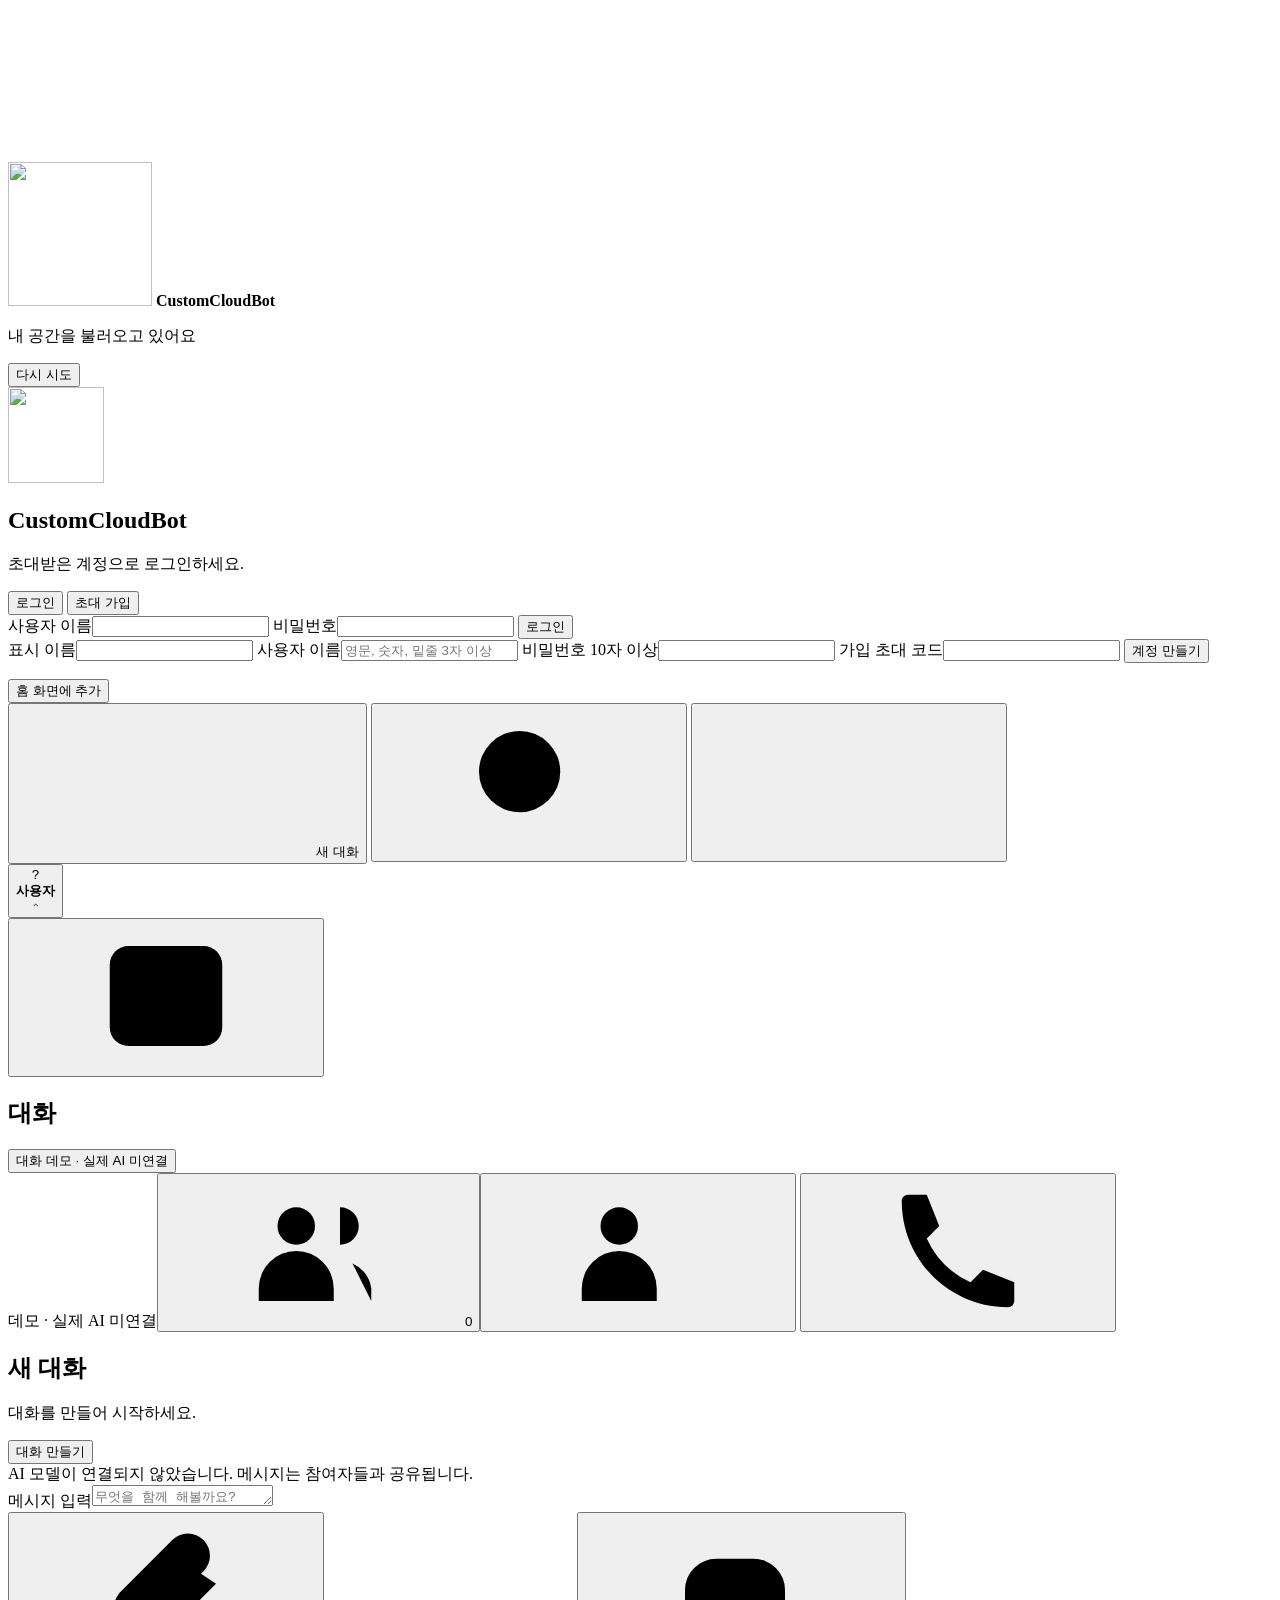
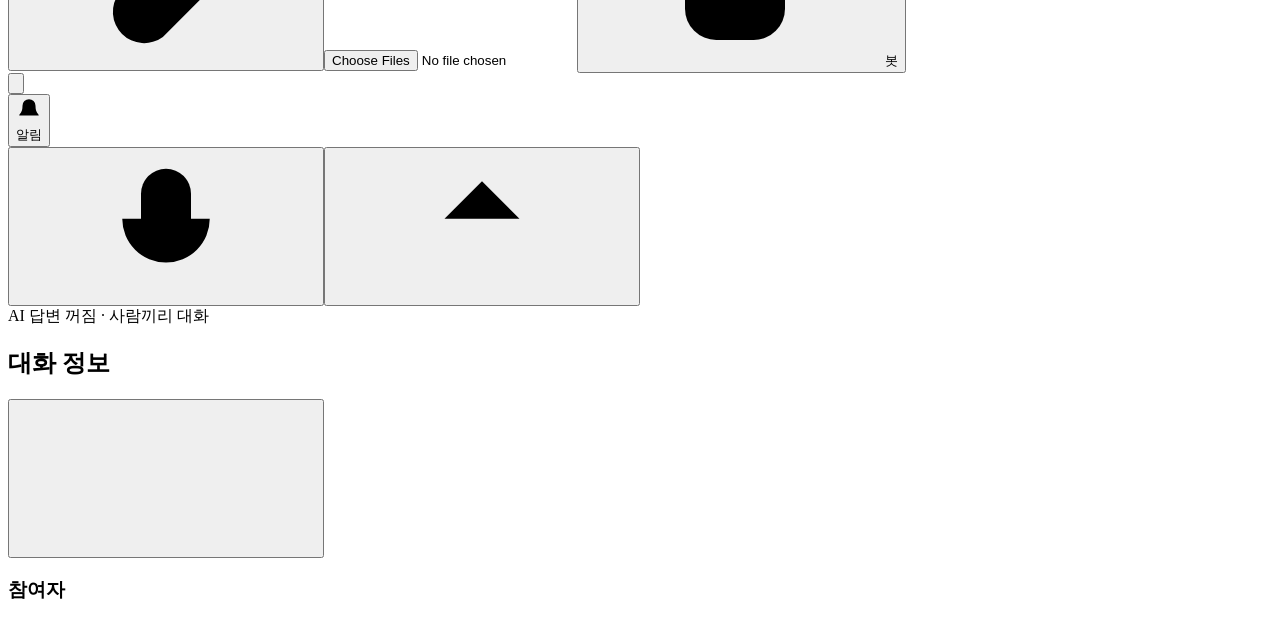
==== commit 5a356b56: "Merge main into design fixes Co-Authored-By: Claude Opus 5.5 <noreply@anthropic.com>  # Conflicts: #" ====
--- a/apps/community/public/index.html
+++ b/apps/community/public/index.html
@@ -2,7 +2,7 @@
 <html lang="ko">
   <head>
     <meta charset="utf-8" />
-    <meta name="viewport" content="width=device-width, initial-scale=1" />
+    <meta name="viewport" content="width=device-width, initial-scale=1, viewport-fit=cover, interactive-widget=resizes-content" />
     <meta name="theme-color" content="#f4f2fa" />
     <meta name="apple-mobile-web-app-capable" content="yes" />
     <meta name="apple-mobile-web-app-status-bar-style" content="default" />
@@ -24,6 +24,11 @@
     <link rel="stylesheet" href="/profile-settings.css" />
     <link rel="stylesheet" href="/room-sharing.css" />
     <link rel="stylesheet" href="/glass.css" />
+    <link rel="stylesheet" href="/tokens.css" />
+    <link rel="stylesheet" href="/messages.css" />
+    <link rel="stylesheet" href="/navigation.css" />
+    <link rel="stylesheet" href="/composer.css" />
+    <link rel="stylesheet" href="/dashboard.css" />
   </head>
   <body>
     <svg
@@ -43,6 +48,11 @@
 <symbol id="i-plus" viewBox="0 0 24 24">
         <path d="M12 5v14M5 12h14" />
       </symbol>
+      <symbol id="i-more" viewBox="0 0 24 24">
+        <circle cx="6" cy="12" r="1.5" fill="currentColor" stroke="none" />
+        <circle cx="12" cy="12" r="1.5" fill="currentColor" stroke="none" />
+        <circle cx="18" cy="12" r="1.5" fill="currentColor" stroke="none" />
+      </symbol>
       <symbol id="i-search" viewBox="0 0 24 24">
         <circle cx="10.5" cy="10.5" r="6.5" />
         <path d="m16 16 4 4" />
@@ -125,6 +135,8 @@
               id="login-username"
               name="username"
               autocomplete="username"
+              autocapitalize="none"
+              spellcheck="false"
               required
               maxlength="40"
             />
@@ -153,6 +165,8 @@
               id="register-username"
               name="username"
               autocomplete="username"
+              autocapitalize="none"
+              spellcheck="false"
               required
               maxlength="40"
               placeholder="영문, 숫자, 밑줄 3자 이상"
@@ -172,6 +186,8 @@
               id="register-token"
               name="inviteToken"
               autocomplete="off"
+              autocapitalize="none"
+              spellcheck="false"
               required
             />
             <button class="primary-button full" type="submit">
@@ -188,24 +204,30 @@
         </div>
       </section>
       <section id="workspace-view" class="workspace-view is-hidden">
-        <aside id="sidebar" class="sidebar" aria-label="대화 목록">
+        <aside id="sidebar" class="sidebar" aria-label="대화 목록" tabindex="-1">
           <div id="sidebar-resizer" class="sidebar-resizer" role="separator" tabindex="0" aria-label="대화 목록 너비 조절" aria-controls="sidebar" aria-orientation="vertical" aria-valuemin="200" aria-valuemax="420" aria-valuenow="280" aria-disabled="true"></div>
-          <div class="sidebar-header">
+          <div class="sidebar-top">
             <div id="agent-presence" class="agent-presence" aria-label="에이전트"></div>
-            <div class="sidebar-actions">
-              <button id="sidebar-new-session" class="icon-button" type="button" aria-label="새 세션" title="새 세션"><svg class="icon"><use href="#i-plus" /></svg></button>
-              <button id="sidebar-search-toggle" class="icon-button" type="button" aria-label="세션 검색" title="세션 검색" aria-expanded="false" aria-controls="sidebar-search-wrap"><svg class="icon"><use href="#i-search" /></svg></button>
-              <button
-                id="mobile-close"
-                class="icon-button mobile-only"
-                type="button"
-                aria-label="메뉴 닫기"
-              >
-                <svg class="icon"><use href="#i-close" /></svg>
-              </button>
-            </div>
-          </div>
-          <div id="sidebar-search-wrap" class="sidebar-search-wrap" hidden><input id="session-search" type="search" placeholder="세션 검색" aria-label="세션 검색" autocomplete="off" /></div>
+            <button id="create-room-button" class="sidebar-new" type="button">
+              <svg class="icon" aria-hidden="true"><use href="#i-plus" /></svg><span>새 대화</span>
+            </button>
+            <button id="room-search-toggle" class="sidebar-tool" type="button" aria-label="대화 찾기" title="대화 찾기" aria-expanded="false" aria-controls="room-search-field">
+              <svg class="icon" aria-hidden="true"><use href="#i-search" /></svg>
+            </button>
+            <button
+              id="mobile-close"
+              class="sidebar-tool mobile-only"
+              type="button"
+              aria-label="대화 목록 닫기"
+            >
+              <svg class="icon" aria-hidden="true"><use href="#i-close" /></svg>
+            </button>
+          </div>
+          <div id="room-search-field" class="sidebar-search" role="search" hidden>
+            <svg class="icon" aria-hidden="true"><use href="#i-search" /></svg>
+            <input id="room-search" type="search" placeholder="대화 이름으로 찾기" aria-label="대화 이름으로 찾기" autocomplete="off" enterkeyhint="search" />
+            <button id="room-search-close" type="button" aria-label="찾기 닫기"><svg class="icon" aria-hidden="true"><use href="#i-close" /></svg></button>
+          </div>
           <button id="create-sidebar-group" type="button" hidden disabled>+ 그룹</button>
           <nav id="room-list" class="room-list" aria-label="대화 분기 그래프"></nav>
           <div class="sidebar-bottom">
@@ -223,8 +245,6 @@
               <div class="profile-menu-section">
                 <span class="profile-menu-heading">내 공간</span>
                 <button id="edit-profile-button" class="profile-menu-item" type="button">프로필 꾸미기</button>
-                <button id="notification-settings-button" class="profile-menu-item" type="button">알림 설정</button>
-                <button id="create-room-button" class="profile-menu-item" type="button">새 대화</button>
                 <button id="restore-conversations" class="profile-menu-item" type="button">대화 복원</button>
               </div>
               <div class="profile-menu-section">
@@ -251,13 +271,17 @@
               id="mobile-menu"
               class="icon-button"
               type="button"
-              aria-label="사이드바 접기/펼치기" aria-expanded="true"
+              aria-label="대화 목록" aria-controls="sidebar" aria-expanded="true"
             >
               <svg class="icon"><use href="#i-menu" /></svg>
             </button>
             <div class="header-identity">
               <h1 id="room-title">대화</h1>
             </div>
+            <button id="room-info-button" class="room-info-button" type="button" aria-controls="member-panel" aria-expanded="false">
+              <span id="room-info-title" class="room-info-title">대화</span>
+              <span class="room-info-meta"><span id="room-info-meta"></span><span class="room-info-demo">데모 · 실제 AI 미연결</span></span>
+            </button>
             </div>
             <span id="mobile-room-title" class="sr-only"></span
             ><span id="room-kicker" class="sr-only"></span>
@@ -269,15 +293,17 @@
                 >데모 · 실제 AI 미연결</span
               ><button
                 id="members-toggle"
-                class="icon-button members-button" hidden
+                class="icon-button members-button"
                 type="button"
                 aria-label="참여자 보기"
+                aria-controls="member-panel"
+                aria-expanded="false"
                 title="참여자"
               >
                 <svg class="icon" aria-hidden="true"><use href="#i-people" /></svg><span id="member-count">0</span></button
               ><button
                 id="room-invite-button"
-                class="icon-button is-hidden" hidden
+                class="icon-button is-hidden"
                 type="button"
                 aria-label="대화에 초대"
                 title="대화에 초대"
@@ -289,7 +315,7 @@
           </header>
           <div class="workspace-notifications"><div id="notification-center"></div></div>
           <div id="pane-grid" class="pane-grid" data-panes="1">
-          <section id="empty-state" class="empty-state">
+          <section id="empty-state" class="empty-state is-hidden">
             <h2>새 대화</h2>
             <p>대화를 만들어 시작하세요.</p>
             <button
@@ -315,7 +341,7 @@
             <div
               id="message-list"
               class="message-list"
-              aria-live="polite"
+              role="log"
               aria-label="대화 내용"
             ></div>
             <div class="composer-dock">
@@ -326,63 +352,111 @@
                 aria-live="polite"
               ></div>
               <form id="composer-form" class="composer">
-                <div class="composer-tools"></div>
                 <div
                   id="bot-picker"
-                  class="bot-picker is-hidden"
+                  class="bot-picker composer-popover is-hidden"
                   role="group"
                   aria-label="응답할 봇 선택"
                 ></div>
-                <div class="composer-row">
-                  <button
-                    id="bot-picker-button"
-                    class="bot-picker-button"
-                    type="button"
-                    aria-label="응답할 봇 선택"
-                    title="응답할 봇 선택"
-                    aria-expanded="false"
-                    aria-controls="bot-picker"
-                  >
-                    <svg class="icon"><use href="#i-plus" /></svg></button
-                  ><label class="sr-only" for="message-input">메시지 입력</label
-                  ><button
-                    id="attach-button"
-                    class="bot-picker-button attach-button"
-                    type="button"
-                    aria-label="사진 또는 음성 첨부"
-                    title="사진 또는 음성 첨부"
-                  >
-                    <svg class="icon"><use href="#i-attach" /></svg>
-                  </button><input id="attachment-input" class="sr-only" type="file" accept="image/*,audio/*" multiple /><textarea
+                <div id="attachment-list" class="attachment-list" aria-label="첨부 파일" aria-live="polite"></div>
+                <div class="composer-input">
+                  <label class="sr-only" for="message-input">메시지 입력</label
+                  ><textarea
                     id="message-input"
                     rows="1"
                     maxlength="4000"
+                    enterkeyhint="send"
                     placeholder="무엇을 함께 해볼까요?"
                   ></textarea
-                  ><button
-                    id="record-button"
-                    class="bot-picker-button record-button"
-                    type="button"
-                    aria-label="음성 녹음 시작"
-                    title="음성 녹음"
-                  >
-                    <svg class="icon"><use href="#i-mic" /></svg>
-                  </button
-                  ><button id="record-cancel-button" class="record-cancel-button" type="button" hidden>취소</button
-                  ><button
-                    id="send-button"
-                    class="send-button"
-                    type="submit"
-                    aria-label="메시지 보내기"
-                  >
-                    <svg class="icon"><use href="#i-arrow" /></svg>
-                  </button>
+                  ><span class="composer-usage-inline"></span>
+                  <div id="recording-bar" class="recording-bar" hidden>
+                    <span class="recording-dot" aria-hidden="true"></span
+                    ><span class="recording-copy" role="timer" aria-live="off"
+                      ><span class="recording-title">녹음 중</span>
+                      <time id="recording-time">0:00</time
+                      ><span class="recording-limit"> / 2:00</span></span
+                    ><button id="record-cancel-button" class="recording-action recording-cancel" type="button">취소</button
+                    ><button id="record-done-button" class="recording-action recording-done" type="button">첨부</button>
+                  </div>
                 </div>
-                <div id="attachment-list" class="attachment-list" aria-live="polite"></div>
-                <div class="composer-footer"><div class="model-controls">
-                  <label><span class="sr-only">모델</span><select id="model-select" class="model-select" aria-label="모델"><option value="">자동 선택</option></select></label>
-                  <label><span class="sr-only">effort</span><select id="effort-select" class="effort-select" aria-label="effort"><option value="">기본</option><option value="low">낮음</option><option value="medium">보통</option><option value="high">높음</option><option value="xhigh">최대</option></select></label>
-                </div></div>
+                <div class="model-controls composer-toolbar">
+                  <div class="composer-tools">
+                    <button
+                      id="attach-button"
+                      class="composer-icon attach-button"
+                      type="button"
+                      aria-label="사진 또는 음성 첨부"
+                      title="사진 또는 음성 첨부"
+                    >
+                      <svg class="icon"><use href="#i-attach" /></svg></button
+                    ><input id="attachment-input" class="sr-only" type="file" accept="image/*,audio/*" multiple tabindex="-1" aria-hidden="true" /><button
+                      id="bot-picker-button"
+                      class="composer-chip bot-chip"
+                      type="button"
+                      aria-label="응답할 봇 선택"
+                      title="응답할 봇 선택"
+                      aria-expanded="false"
+                      aria-controls="bot-picker"
+                    >
+                      <svg class="icon" aria-hidden="true"><use href="#i-bot" /></svg
+                      ><span id="bot-chip-label" class="composer-chip-label">봇</span>
+                    </button>
+                    <span class="model-fields" hidden>
+                      <label>모델
+                        <select id="model-select" class="model-select" aria-label="모델" tabindex="-1">
+                          <option value="">자동 순환</option>
+                        </select>
+                      </label>
+                      <label>생각 깊이
+                        <select id="effort-select" class="effort-select" aria-label="생각 깊이" tabindex="-1">
+                          <option value="">기본</option>
+                          <option value="low">낮게</option>
+                          <option value="medium">보통</option>
+                          <option value="high">높게</option>
+                          <option value="xhigh">최대</option>
+                        </select>
+                      </label>
+                    </span>
+                    <div id="composer-more" class="composer-more">
+                      <button
+                        id="composer-more-button"
+                        class="composer-icon composer-more-button"
+                        type="button"
+                        aria-label="대화 도구 더 보기"
+                        title="참여자 · 초대 · 전화 · 작업 공간 · 알림"
+                        aria-expanded="false"
+                        aria-controls="composer-more-menu"
+                      >
+                        <svg class="icon" viewBox="0 0 24 24" aria-hidden="true"><circle cx="5.5" cy="12" r="1.4" /><circle cx="12" cy="12" r="1.4" /><circle cx="18.5" cy="12" r="1.4" /></svg>
+                      </button>
+                      <div id="composer-more-menu" class="composer-more-menu composer-popover is-hidden" aria-label="대화 도구">
+                        <button id="composer-notice-item" class="composer-menu-item composer-notice-item" type="button">
+                          <svg class="icon" viewBox="0 0 24 24" aria-hidden="true"><path d="M18 8a6 6 0 0 0-12 0c0 7-3 7-3 9h18c0-2-3-2-3-9M10 21h4" /></svg
+                          ><span>알림</span><span id="composer-notice-count" class="composer-menu-count" hidden></span>
+                        </button>
+                      </div>
+                    </div>
+                  </div>
+                  <div class="composer-send">
+                    <span class="composer-usage-slot"></span
+                    ><button
+                      id="record-button"
+                      class="composer-icon record-button"
+                      type="button"
+                      aria-label="음성 녹음 시작"
+                      title="음성 녹음"
+                    >
+                      <svg class="icon"><use href="#i-mic" /></svg></button
+                    ><button
+                      id="send-button"
+                      class="send-button"
+                      type="submit"
+                      aria-label="메시지 보내기"
+                    >
+                      <svg class="icon"><use href="#i-arrow" /></svg>
+                    </button>
+                  </div>
+                </div>
               </form>
               <div class="composer-caption">
                 <span id="bot-picker-label">AI 답변 꺼짐 · 사람끼리 대화</span
@@ -392,20 +466,32 @@
           </section>
           </div>
         </main>
-        <aside id="member-panel" class="member-panel" aria-label="대화 참여자">
+        <div id="member-scrim" class="member-scrim"></div>
+        <aside id="member-panel" class="member-panel" aria-labelledby="member-panel-title" tabindex="-1">
           <div class="member-panel-head">
-            <h2>참여자</h2>
+            <h2 id="member-panel-title">대화 정보</h2>
             <button
               id="member-close"
               class="icon-button"
               type="button"
-              aria-label="참여자 패널 닫기"
+              aria-label="대화 정보 닫기"
             >
-              <svg class="icon"><use href="#i-close" /></svg>
-            </button>
-          </div>
-          <p id="room-description" class="room-description"></p>
-          <div id="member-list" class="member-list"></div>
+              <svg class="icon" aria-hidden="true"><use href="#i-close" /></svg>
+            </button>
+          </div>
+          <div class="member-room">
+            <strong id="member-room-name" class="member-room-name"></strong>
+            <p id="room-description" class="room-description"></p>
+          </div>
+          <div class="member-section-head">
+            <h3 id="member-heading">참여자</h3><span id="member-total" class="member-total"></span>
+          </div>
+          <label id="member-search-field" class="member-search" hidden>
+            <span class="sr-only">참여자 이름으로 찾기</span>
+            <svg class="icon" aria-hidden="true"><use href="#i-search" /></svg>
+            <input id="member-search" type="search" placeholder="이름으로 찾기" autocomplete="off" />
+          </label>
+          <div id="member-list" class="member-list" role="list" aria-labelledby="member-heading"></div>
         </aside>
       </section>
     </div>
@@ -443,11 +529,15 @@
         </div>
       </form>
     </dialog>
-    <dialog id="image-dialog" class="image-dialog">
-      <button id="image-dialog-close" class="icon-button" type="button" aria-label="이미지 닫기">
+    <dialog id="image-dialog" class="image-dialog" aria-label="사진 보기">
+      <button id="image-dialog-close" class="icon-button" type="button" aria-label="사진 닫기">
         <svg class="icon"><use href="#i-close" /></svg>
       </button>
-      <img id="image-dialog-image" alt="첨부 이미지" />
+      <figure class="image-viewer">
+        <p id="image-dialog-status" class="image-viewer-status" role="status"></p>
+        <img id="image-dialog-image" alt="" />
+        <figcaption id="image-dialog-caption"></figcaption>
+      </figure>
     </dialog>
     <dialog id="join-dialog" class="modal">
       <form id="join-form">
@@ -468,6 +558,7 @@
           name="token"
           required
           autocomplete="off"
+          autocapitalize="none"
           spellcheck="false"
         />
         <p id="join-form-message" class="form-message" role="status"></p>
@@ -503,17 +594,17 @@
         </div>
       </form>
     </dialog>
-    <dialog id="pwa-dialog" class="modal">
+    <dialog id="pwa-dialog" class="modal" aria-labelledby="pwa-dialog-title">
       <form method="dialog">
         <div class="modal-head">
           <h2 id="pwa-dialog-title">앱 설치 및 알림</h2>
           <button class="icon-button modal-close" type="submit" aria-label="닫기">×</button>
         </div>
         <p id="pwa-dialog-message" class="modal-copy"></p>
-        <div class="modal-actions"><button class="primary-button" type="submit">확인</button></div>
+        <div class="modal-actions"><button class="primary-button" type="submit" autofocus>확인</button></div>
       </form>
     </dialog>
-    <div id="toast" class="toast" role="status" aria-live="polite"></div>
+    <div id="toast" class="toast" popover="manual" role="status" aria-live="polite"></div>
     <script type="module" src="/app.js"></script>
   </body>
 </html>
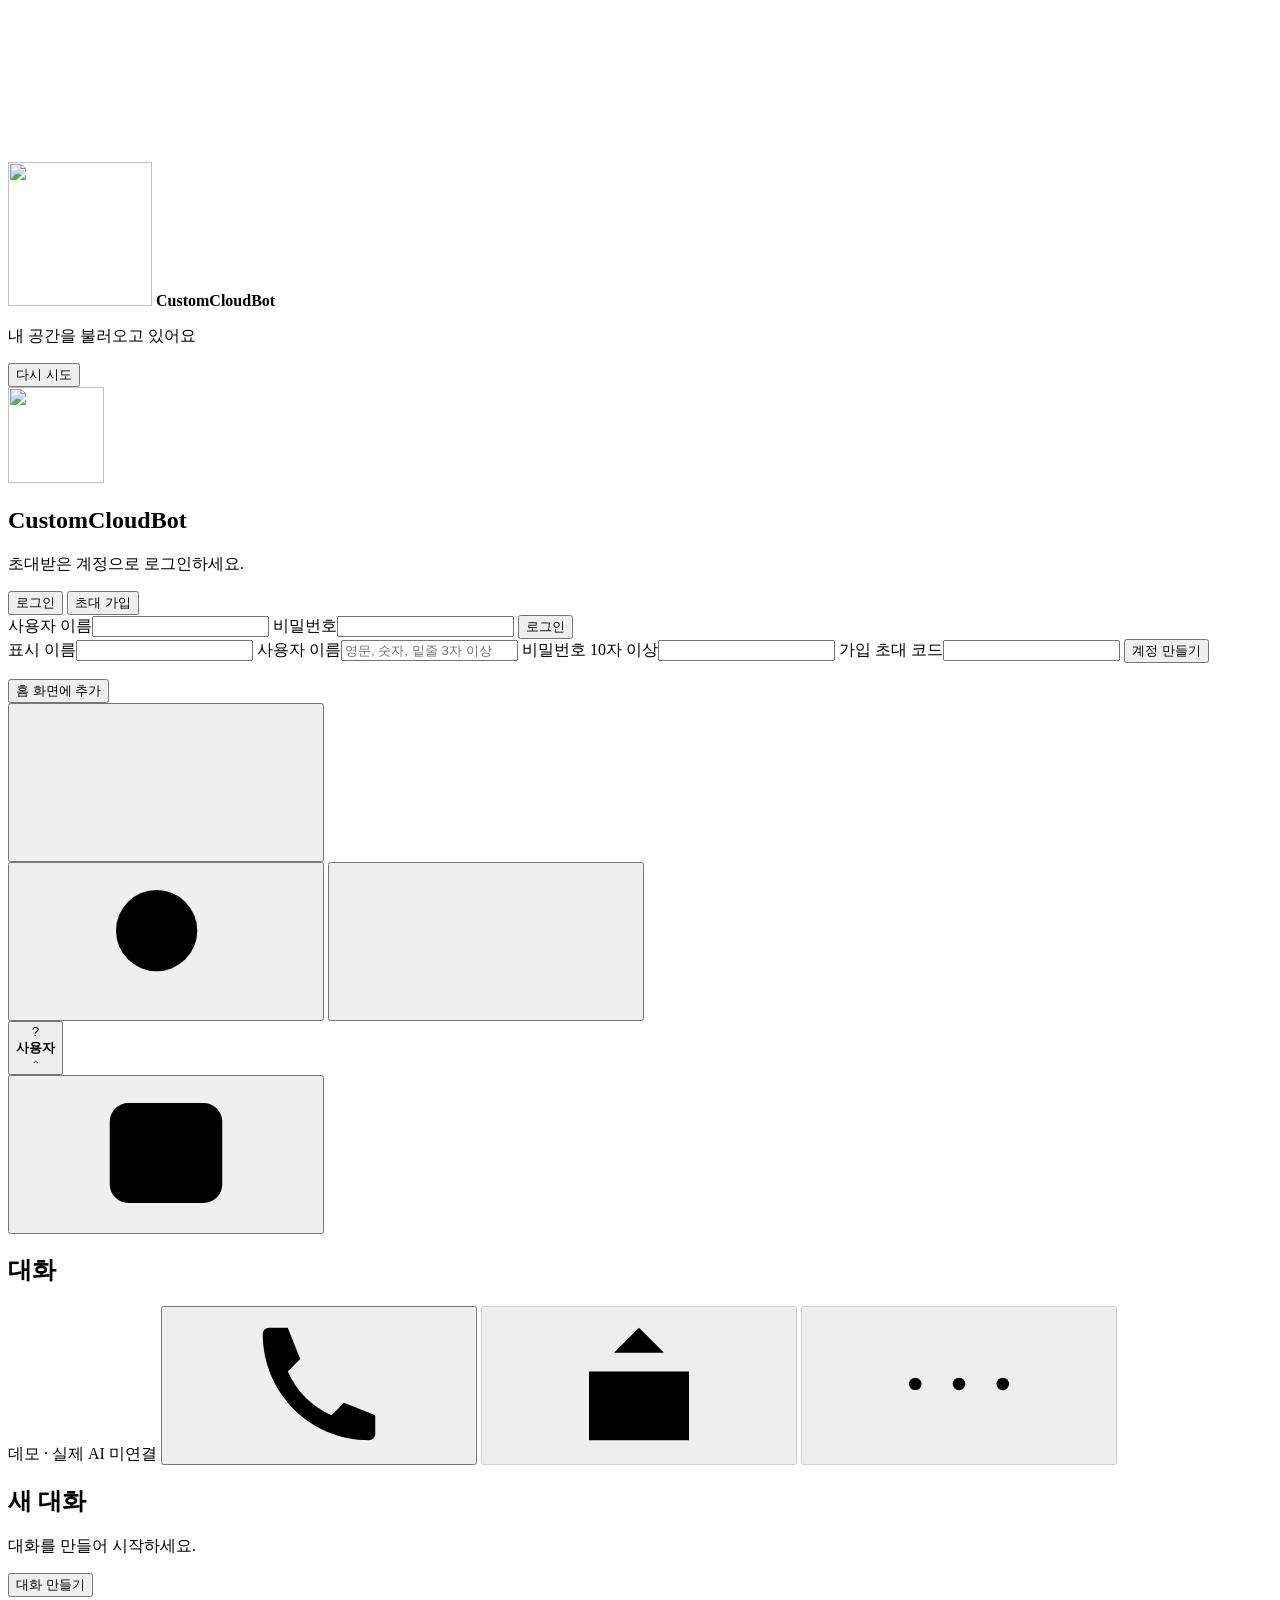
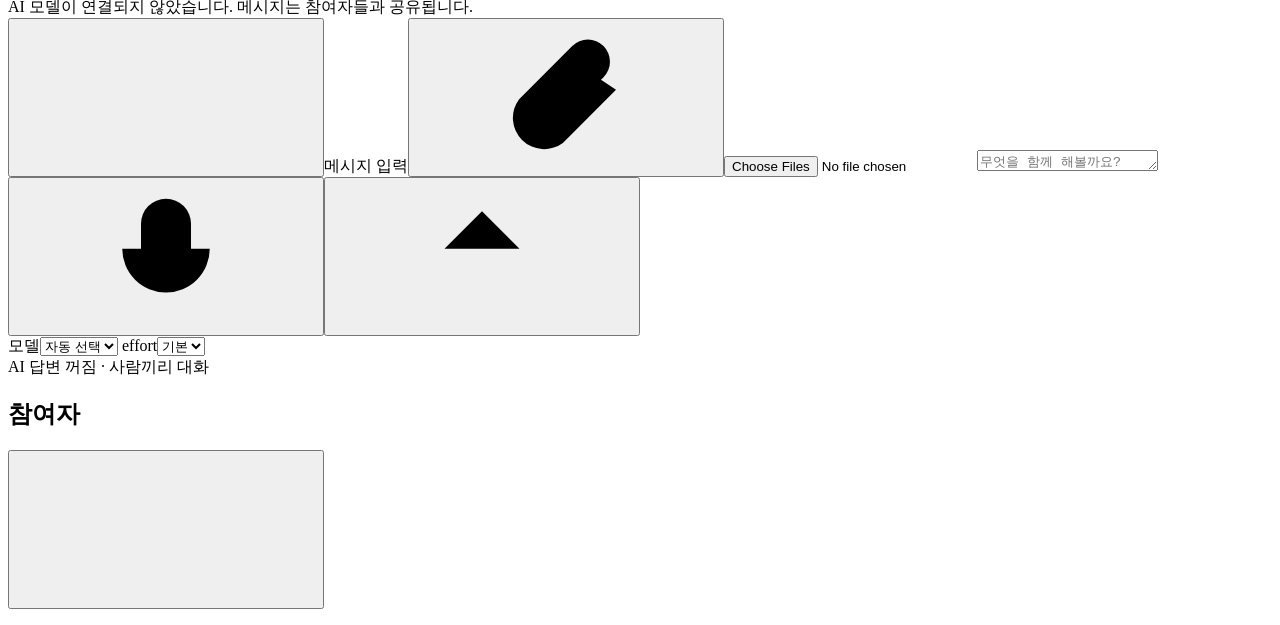
==== commit 359f7e12: "Polish session actions, sharing and mobile remote keyboard" ====
--- a/apps/community/public/index.html
+++ b/apps/community/public/index.html
@@ -2,7 +2,7 @@
 <html lang="ko">
   <head>
     <meta charset="utf-8" />
-    <meta name="viewport" content="width=device-width, initial-scale=1, viewport-fit=cover, interactive-widget=resizes-content" />
+    <meta name="viewport" content="width=device-width, initial-scale=1" />
     <meta name="theme-color" content="#f4f2fa" />
     <meta name="apple-mobile-web-app-capable" content="yes" />
     <meta name="apple-mobile-web-app-status-bar-style" content="default" />
@@ -24,11 +24,6 @@
     <link rel="stylesheet" href="/profile-settings.css" />
     <link rel="stylesheet" href="/room-sharing.css" />
     <link rel="stylesheet" href="/glass.css" />
-    <link rel="stylesheet" href="/tokens.css" />
-    <link rel="stylesheet" href="/messages.css" />
-    <link rel="stylesheet" href="/navigation.css" />
-    <link rel="stylesheet" href="/composer.css" />
-    <link rel="stylesheet" href="/dashboard.css" />
   </head>
   <body>
     <svg
@@ -37,6 +32,9 @@
       xmlns="http://www.w3.org/2000/svg"
     >
       <symbol id="i-copy" viewBox="0 0 24 24"><rect x="8" y="8" width="12" height="12" rx="2"/><path d="M16 8V4H4v12h4"/></symbol>
+      <symbol id="i-share" viewBox="0 0 24 24"><path d="M12 15V3m-4 4 4-4 4 4M7 10H4v11h16V10h-3"/></symbol>
+      <symbol id="i-more" viewBox="0 0 24 24"><circle cx="5" cy="12" r="1"/><circle cx="12" cy="12" r="1"/><circle cx="19" cy="12" r="1"/></symbol>
+      <symbol id="i-pin" viewBox="0 0 24 24"><path d="m15 3 6 6-4 1-4 4v4l-3-3-6 6 6-6-3-3h4l4-4z"/></symbol>
       <symbol id="i-fork" viewBox="0 0 24 24"><path d="M4 12h6l8-8m-8 8 8 8M13 4h5v5m-5 11h5v-5"/></symbol>
       <symbol id="i-merge" viewBox="0 0 24 24"><path d="M6 4v6a4 4 0 0 0 4 4h8M14 10l4 4-4 4M6 20v-2"/></symbol>
       <symbol id="i-agent" viewBox="0 0 24 24"><path d="M7 4h10a4 4 0 0 1 4 4v8a4 4 0 0 1-4 4H7a4 4 0 0 1-4-4V8a4 4 0 0 1 4-4Z" fill="none" stroke="currentColor" stroke-width="1.5"/><path d="M8 10v3m8-3v3m-7 4h6M10 4V2m4 2V2" fill="none" stroke="currentColor" stroke-width="1.5" stroke-linecap="round"/></symbol>
@@ -47,11 +45,6 @@
 <symbol id="i-activity" viewBox="0 0 24 24"><path d="M3 12h4l3-7 4 14 3-7h4" fill="none" stroke="currentColor" stroke-width="1.5" stroke-linecap="round" stroke-linejoin="round"/></symbol>
 <symbol id="i-plus" viewBox="0 0 24 24">
         <path d="M12 5v14M5 12h14" />
-      </symbol>
-      <symbol id="i-more" viewBox="0 0 24 24">
-        <circle cx="6" cy="12" r="1.5" fill="currentColor" stroke="none" />
-        <circle cx="12" cy="12" r="1.5" fill="currentColor" stroke="none" />
-        <circle cx="18" cy="12" r="1.5" fill="currentColor" stroke="none" />
       </symbol>
       <symbol id="i-search" viewBox="0 0 24 24">
         <circle cx="10.5" cy="10.5" r="6.5" />
@@ -135,8 +128,6 @@
               id="login-username"
               name="username"
               autocomplete="username"
-              autocapitalize="none"
-              spellcheck="false"
               required
               maxlength="40"
             />
@@ -165,8 +156,6 @@
               id="register-username"
               name="username"
               autocomplete="username"
-              autocapitalize="none"
-              spellcheck="false"
               required
               maxlength="40"
               placeholder="영문, 숫자, 밑줄 3자 이상"
@@ -186,8 +175,6 @@
               id="register-token"
               name="inviteToken"
               autocomplete="off"
-              autocapitalize="none"
-              spellcheck="false"
               required
             />
             <button class="primary-button full" type="submit">
@@ -204,30 +191,25 @@
         </div>
       </section>
       <section id="workspace-view" class="workspace-view is-hidden">
-        <aside id="sidebar" class="sidebar" aria-label="대화 목록" tabindex="-1">
+        <aside id="sidebar" class="sidebar" aria-label="대화 목록">
           <div id="sidebar-resizer" class="sidebar-resizer" role="separator" tabindex="0" aria-label="대화 목록 너비 조절" aria-controls="sidebar" aria-orientation="vertical" aria-valuemin="200" aria-valuemax="420" aria-valuenow="280" aria-disabled="true"></div>
-          <div class="sidebar-top">
+          <div class="sidebar-header">
             <div id="agent-presence" class="agent-presence" aria-label="에이전트"></div>
-            <button id="create-room-button" class="sidebar-new" type="button">
-              <svg class="icon" aria-hidden="true"><use href="#i-plus" /></svg><span>새 대화</span>
-            </button>
-            <button id="room-search-toggle" class="sidebar-tool" type="button" aria-label="대화 찾기" title="대화 찾기" aria-expanded="false" aria-controls="room-search-field">
-              <svg class="icon" aria-hidden="true"><use href="#i-search" /></svg>
-            </button>
-            <button
-              id="mobile-close"
-              class="sidebar-tool mobile-only"
-              type="button"
-              aria-label="대화 목록 닫기"
-            >
-              <svg class="icon" aria-hidden="true"><use href="#i-close" /></svg>
-            </button>
+            <div class="sidebar-actions">
+              <button id="sidebar-new-session" class="icon-button" type="button" aria-label="새 세션" title="새 세션"><svg class="icon"><use href="#i-plus" /></svg></button>
+              <div id="notification-center"></div>
+              <button id="sidebar-search-toggle" class="icon-button" type="button" aria-label="세션 검색" title="세션 검색" aria-expanded="false" aria-controls="sidebar-search-wrap"><svg class="icon"><use href="#i-search" /></svg></button>
+              <button
+                id="mobile-close"
+                class="icon-button mobile-only"
+                type="button"
+                aria-label="메뉴 닫기"
+              >
+                <svg class="icon"><use href="#i-close" /></svg>
+              </button>
+            </div>
           </div>
-          <div id="room-search-field" class="sidebar-search" role="search" hidden>
-            <svg class="icon" aria-hidden="true"><use href="#i-search" /></svg>
-            <input id="room-search" type="search" placeholder="대화 이름으로 찾기" aria-label="대화 이름으로 찾기" autocomplete="off" enterkeyhint="search" />
-            <button id="room-search-close" type="button" aria-label="찾기 닫기"><svg class="icon" aria-hidden="true"><use href="#i-close" /></svg></button>
-          </div>
+          <div id="sidebar-search-wrap" class="sidebar-search-wrap" hidden><input id="session-search" type="search" placeholder="세션 검색" aria-label="세션 검색" autocomplete="off" /></div>
           <button id="create-sidebar-group" type="button" hidden disabled>+ 그룹</button>
           <nav id="room-list" class="room-list" aria-label="대화 분기 그래프"></nav>
           <div class="sidebar-bottom">
@@ -245,6 +227,8 @@
               <div class="profile-menu-section">
                 <span class="profile-menu-heading">내 공간</span>
                 <button id="edit-profile-button" class="profile-menu-item" type="button">프로필 꾸미기</button>
+                <button id="notification-settings-button" class="profile-menu-item" type="button">알림 설정</button>
+                <button id="create-room-button" class="profile-menu-item" type="button">새 대화</button>
                 <button id="restore-conversations" class="profile-menu-item" type="button">대화 복원</button>
               </div>
               <div class="profile-menu-section">
@@ -271,17 +255,13 @@
               id="mobile-menu"
               class="icon-button"
               type="button"
-              aria-label="대화 목록" aria-controls="sidebar" aria-expanded="true"
+              aria-label="사이드바 접기/펼치기" aria-expanded="true"
             >
               <svg class="icon"><use href="#i-menu" /></svg>
             </button>
             <div class="header-identity">
               <h1 id="room-title">대화</h1>
             </div>
-            <button id="room-info-button" class="room-info-button" type="button" aria-controls="member-panel" aria-expanded="false">
-              <span id="room-info-title" class="room-info-title">대화</span>
-              <span class="room-info-meta"><span id="room-info-meta"></span><span class="room-info-demo">데모 · 실제 AI 미연결</span></span>
-            </button>
             </div>
             <span id="mobile-room-title" class="sr-only"></span
             ><span id="room-kicker" class="sr-only"></span>
@@ -293,17 +273,15 @@
                 >데모 · 실제 AI 미연결</span
               ><button
                 id="members-toggle"
-                class="icon-button members-button"
+                class="icon-button members-button" hidden
                 type="button"
                 aria-label="참여자 보기"
-                aria-controls="member-panel"
-                aria-expanded="false"
                 title="참여자"
               >
                 <svg class="icon" aria-hidden="true"><use href="#i-people" /></svg><span id="member-count">0</span></button
               ><button
                 id="room-invite-button"
-                class="icon-button is-hidden"
+                class="icon-button is-hidden" hidden
                 type="button"
                 aria-label="대화에 초대"
                 title="대화에 초대"
@@ -311,11 +289,12 @@
                 <svg class="icon"><use href="#i-invite" /></svg>
               </button>
               <button id="voice-call-button" class="icon-button voice-call-button" type="button" aria-label="이 대화에 전화하기" title="이 대화에 전화하기"><svg class="icon" aria-hidden="true"><use href="#i-phone"/></svg></button>
+              <button id="room-share-button" class="icon-button room-share-button" type="button" aria-label="대화 공유 및 다운로드" title="공유" disabled><svg class="icon" aria-hidden="true"><use href="#i-share"/></svg></button>
+              <button id="room-actions-button" class="icon-button room-actions-button" type="button" aria-label="대화 메뉴" title="고정·삭제" aria-haspopup="menu" aria-expanded="false" disabled><svg class="icon" aria-hidden="true"><use href="#i-more"/></svg></button>
             </div>
           </header>
-          <div class="workspace-notifications"><div id="notification-center"></div></div>
           <div id="pane-grid" class="pane-grid" data-panes="1">
-          <section id="empty-state" class="empty-state is-hidden">
+          <section id="empty-state" class="empty-state">
             <h2>새 대화</h2>
             <p>대화를 만들어 시작하세요.</p>
             <button
@@ -341,7 +320,7 @@
             <div
               id="message-list"
               class="message-list"
-              role="log"
+              aria-live="polite"
               aria-label="대화 내용"
             ></div>
             <div class="composer-dock">
@@ -352,111 +331,63 @@
                 aria-live="polite"
               ></div>
               <form id="composer-form" class="composer">
+                <div class="composer-tools"></div>
                 <div
                   id="bot-picker"
-                  class="bot-picker composer-popover is-hidden"
+                  class="bot-picker is-hidden"
                   role="group"
                   aria-label="응답할 봇 선택"
                 ></div>
-                <div id="attachment-list" class="attachment-list" aria-label="첨부 파일" aria-live="polite"></div>
-                <div class="composer-input">
-                  <label class="sr-only" for="message-input">메시지 입력</label
-                  ><textarea
+                <div class="composer-row">
+                  <button
+                    id="bot-picker-button"
+                    class="bot-picker-button"
+                    type="button"
+                    aria-label="응답할 봇 선택"
+                    title="응답할 봇 선택"
+                    aria-expanded="false"
+                    aria-controls="bot-picker"
+                  >
+                    <svg class="icon"><use href="#i-plus" /></svg></button
+                  ><label class="sr-only" for="message-input">메시지 입력</label
+                  ><button
+                    id="attach-button"
+                    class="bot-picker-button attach-button"
+                    type="button"
+                    aria-label="사진 또는 음성 첨부"
+                    title="사진 또는 음성 첨부"
+                  >
+                    <svg class="icon"><use href="#i-attach" /></svg>
+                  </button><input id="attachment-input" class="sr-only" type="file" accept="image/*,audio/*" multiple /><textarea
                     id="message-input"
                     rows="1"
                     maxlength="4000"
-                    enterkeyhint="send"
                     placeholder="무엇을 함께 해볼까요?"
                   ></textarea
-                  ><span class="composer-usage-inline"></span>
-                  <div id="recording-bar" class="recording-bar" hidden>
-                    <span class="recording-dot" aria-hidden="true"></span
-                    ><span class="recording-copy" role="timer" aria-live="off"
-                      ><span class="recording-title">녹음 중</span>
-                      <time id="recording-time">0:00</time
-                      ><span class="recording-limit"> / 2:00</span></span
-                    ><button id="record-cancel-button" class="recording-action recording-cancel" type="button">취소</button
-                    ><button id="record-done-button" class="recording-action recording-done" type="button">첨부</button>
-                  </div>
+                  ><button
+                    id="record-button"
+                    class="bot-picker-button record-button"
+                    type="button"
+                    aria-label="음성 녹음 시작"
+                    title="음성 녹음"
+                  >
+                    <svg class="icon"><use href="#i-mic" /></svg>
+                  </button
+                  ><button id="record-cancel-button" class="record-cancel-button" type="button" hidden>취소</button
+                  ><button
+                    id="send-button"
+                    class="send-button"
+                    type="submit"
+                    aria-label="메시지 보내기"
+                  >
+                    <svg class="icon"><use href="#i-arrow" /></svg>
+                  </button>
                 </div>
-                <div class="model-controls composer-toolbar">
-                  <div class="composer-tools">
-                    <button
-                      id="attach-button"
-                      class="composer-icon attach-button"
-                      type="button"
-                      aria-label="사진 또는 음성 첨부"
-                      title="사진 또는 음성 첨부"
-                    >
-                      <svg class="icon"><use href="#i-attach" /></svg></button
-                    ><input id="attachment-input" class="sr-only" type="file" accept="image/*,audio/*" multiple tabindex="-1" aria-hidden="true" /><button
-                      id="bot-picker-button"
-                      class="composer-chip bot-chip"
-                      type="button"
-                      aria-label="응답할 봇 선택"
-                      title="응답할 봇 선택"
-                      aria-expanded="false"
-                      aria-controls="bot-picker"
-                    >
-                      <svg class="icon" aria-hidden="true"><use href="#i-bot" /></svg
-                      ><span id="bot-chip-label" class="composer-chip-label">봇</span>
-                    </button>
-                    <span class="model-fields" hidden>
-                      <label>모델
-                        <select id="model-select" class="model-select" aria-label="모델" tabindex="-1">
-                          <option value="">자동 순환</option>
-                        </select>
-                      </label>
-                      <label>생각 깊이
-                        <select id="effort-select" class="effort-select" aria-label="생각 깊이" tabindex="-1">
-                          <option value="">기본</option>
-                          <option value="low">낮게</option>
-                          <option value="medium">보통</option>
-                          <option value="high">높게</option>
-                          <option value="xhigh">최대</option>
-                        </select>
-                      </label>
-                    </span>
-                    <div id="composer-more" class="composer-more">
-                      <button
-                        id="composer-more-button"
-                        class="composer-icon composer-more-button"
-                        type="button"
-                        aria-label="대화 도구 더 보기"
-                        title="참여자 · 초대 · 전화 · 작업 공간 · 알림"
-                        aria-expanded="false"
-                        aria-controls="composer-more-menu"
-                      >
-                        <svg class="icon" viewBox="0 0 24 24" aria-hidden="true"><circle cx="5.5" cy="12" r="1.4" /><circle cx="12" cy="12" r="1.4" /><circle cx="18.5" cy="12" r="1.4" /></svg>
-                      </button>
-                      <div id="composer-more-menu" class="composer-more-menu composer-popover is-hidden" aria-label="대화 도구">
-                        <button id="composer-notice-item" class="composer-menu-item composer-notice-item" type="button">
-                          <svg class="icon" viewBox="0 0 24 24" aria-hidden="true"><path d="M18 8a6 6 0 0 0-12 0c0 7-3 7-3 9h18c0-2-3-2-3-9M10 21h4" /></svg
-                          ><span>알림</span><span id="composer-notice-count" class="composer-menu-count" hidden></span>
-                        </button>
-                      </div>
-                    </div>
-                  </div>
-                  <div class="composer-send">
-                    <span class="composer-usage-slot"></span
-                    ><button
-                      id="record-button"
-                      class="composer-icon record-button"
-                      type="button"
-                      aria-label="음성 녹음 시작"
-                      title="음성 녹음"
-                    >
-                      <svg class="icon"><use href="#i-mic" /></svg></button
-                    ><button
-                      id="send-button"
-                      class="send-button"
-                      type="submit"
-                      aria-label="메시지 보내기"
-                    >
-                      <svg class="icon"><use href="#i-arrow" /></svg>
-                    </button>
-                  </div>
-                </div>
+                <div id="attachment-list" class="attachment-list" aria-live="polite"></div>
+                <div class="composer-footer"><div class="model-controls">
+                  <label><span class="sr-only">모델</span><select id="model-select" class="model-select" aria-label="모델"><option value="">자동 선택</option></select></label>
+                  <label><span class="sr-only">effort</span><select id="effort-select" class="effort-select" aria-label="effort"><option value="">기본</option><option value="low">낮음</option><option value="medium">보통</option><option value="high">높음</option><option value="xhigh">최대</option></select></label>
+                </div></div>
               </form>
               <div class="composer-caption">
                 <span id="bot-picker-label">AI 답변 꺼짐 · 사람끼리 대화</span
@@ -466,32 +397,20 @@
           </section>
           </div>
         </main>
-        <div id="member-scrim" class="member-scrim"></div>
-        <aside id="member-panel" class="member-panel" aria-labelledby="member-panel-title" tabindex="-1">
+        <aside id="member-panel" class="member-panel" aria-label="대화 참여자">
           <div class="member-panel-head">
-            <h2 id="member-panel-title">대화 정보</h2>
+            <h2>참여자</h2>
             <button
               id="member-close"
               class="icon-button"
               type="button"
-              aria-label="대화 정보 닫기"
+              aria-label="참여자 패널 닫기"
             >
-              <svg class="icon" aria-hidden="true"><use href="#i-close" /></svg>
+              <svg class="icon"><use href="#i-close" /></svg>
             </button>
           </div>
-          <div class="member-room">
-            <strong id="member-room-name" class="member-room-name"></strong>
-            <p id="room-description" class="room-description"></p>
-          </div>
-          <div class="member-section-head">
-            <h3 id="member-heading">참여자</h3><span id="member-total" class="member-total"></span>
-          </div>
-          <label id="member-search-field" class="member-search" hidden>
-            <span class="sr-only">참여자 이름으로 찾기</span>
-            <svg class="icon" aria-hidden="true"><use href="#i-search" /></svg>
-            <input id="member-search" type="search" placeholder="이름으로 찾기" autocomplete="off" />
-          </label>
-          <div id="member-list" class="member-list" role="list" aria-labelledby="member-heading"></div>
+          <p id="room-description" class="room-description"></p>
+          <div id="member-list" class="member-list"></div>
         </aside>
       </section>
     </div>
@@ -529,15 +448,11 @@
         </div>
       </form>
     </dialog>
-    <dialog id="image-dialog" class="image-dialog" aria-label="사진 보기">
-      <button id="image-dialog-close" class="icon-button" type="button" aria-label="사진 닫기">
+    <dialog id="image-dialog" class="image-dialog">
+      <button id="image-dialog-close" class="icon-button" type="button" aria-label="이미지 닫기">
         <svg class="icon"><use href="#i-close" /></svg>
       </button>
-      <figure class="image-viewer">
-        <p id="image-dialog-status" class="image-viewer-status" role="status"></p>
-        <img id="image-dialog-image" alt="" />
-        <figcaption id="image-dialog-caption"></figcaption>
-      </figure>
+      <img id="image-dialog-image" alt="첨부 이미지" />
     </dialog>
     <dialog id="join-dialog" class="modal">
       <form id="join-form">
@@ -558,7 +473,6 @@
           name="token"
           required
           autocomplete="off"
-          autocapitalize="none"
           spellcheck="false"
         />
         <p id="join-form-message" class="form-message" role="status"></p>
@@ -594,17 +508,17 @@
         </div>
       </form>
     </dialog>
-    <dialog id="pwa-dialog" class="modal" aria-labelledby="pwa-dialog-title">
+    <dialog id="pwa-dialog" class="modal">
       <form method="dialog">
         <div class="modal-head">
           <h2 id="pwa-dialog-title">앱 설치 및 알림</h2>
           <button class="icon-button modal-close" type="submit" aria-label="닫기">×</button>
         </div>
         <p id="pwa-dialog-message" class="modal-copy"></p>
-        <div class="modal-actions"><button class="primary-button" type="submit" autofocus>확인</button></div>
+        <div class="modal-actions"><button class="primary-button" type="submit">확인</button></div>
       </form>
     </dialog>
-    <div id="toast" class="toast" popover="manual" role="status" aria-live="polite"></div>
+    <div id="toast" class="toast" role="status" aria-live="polite"></div>
     <script type="module" src="/app.js"></script>
   </body>
 </html>
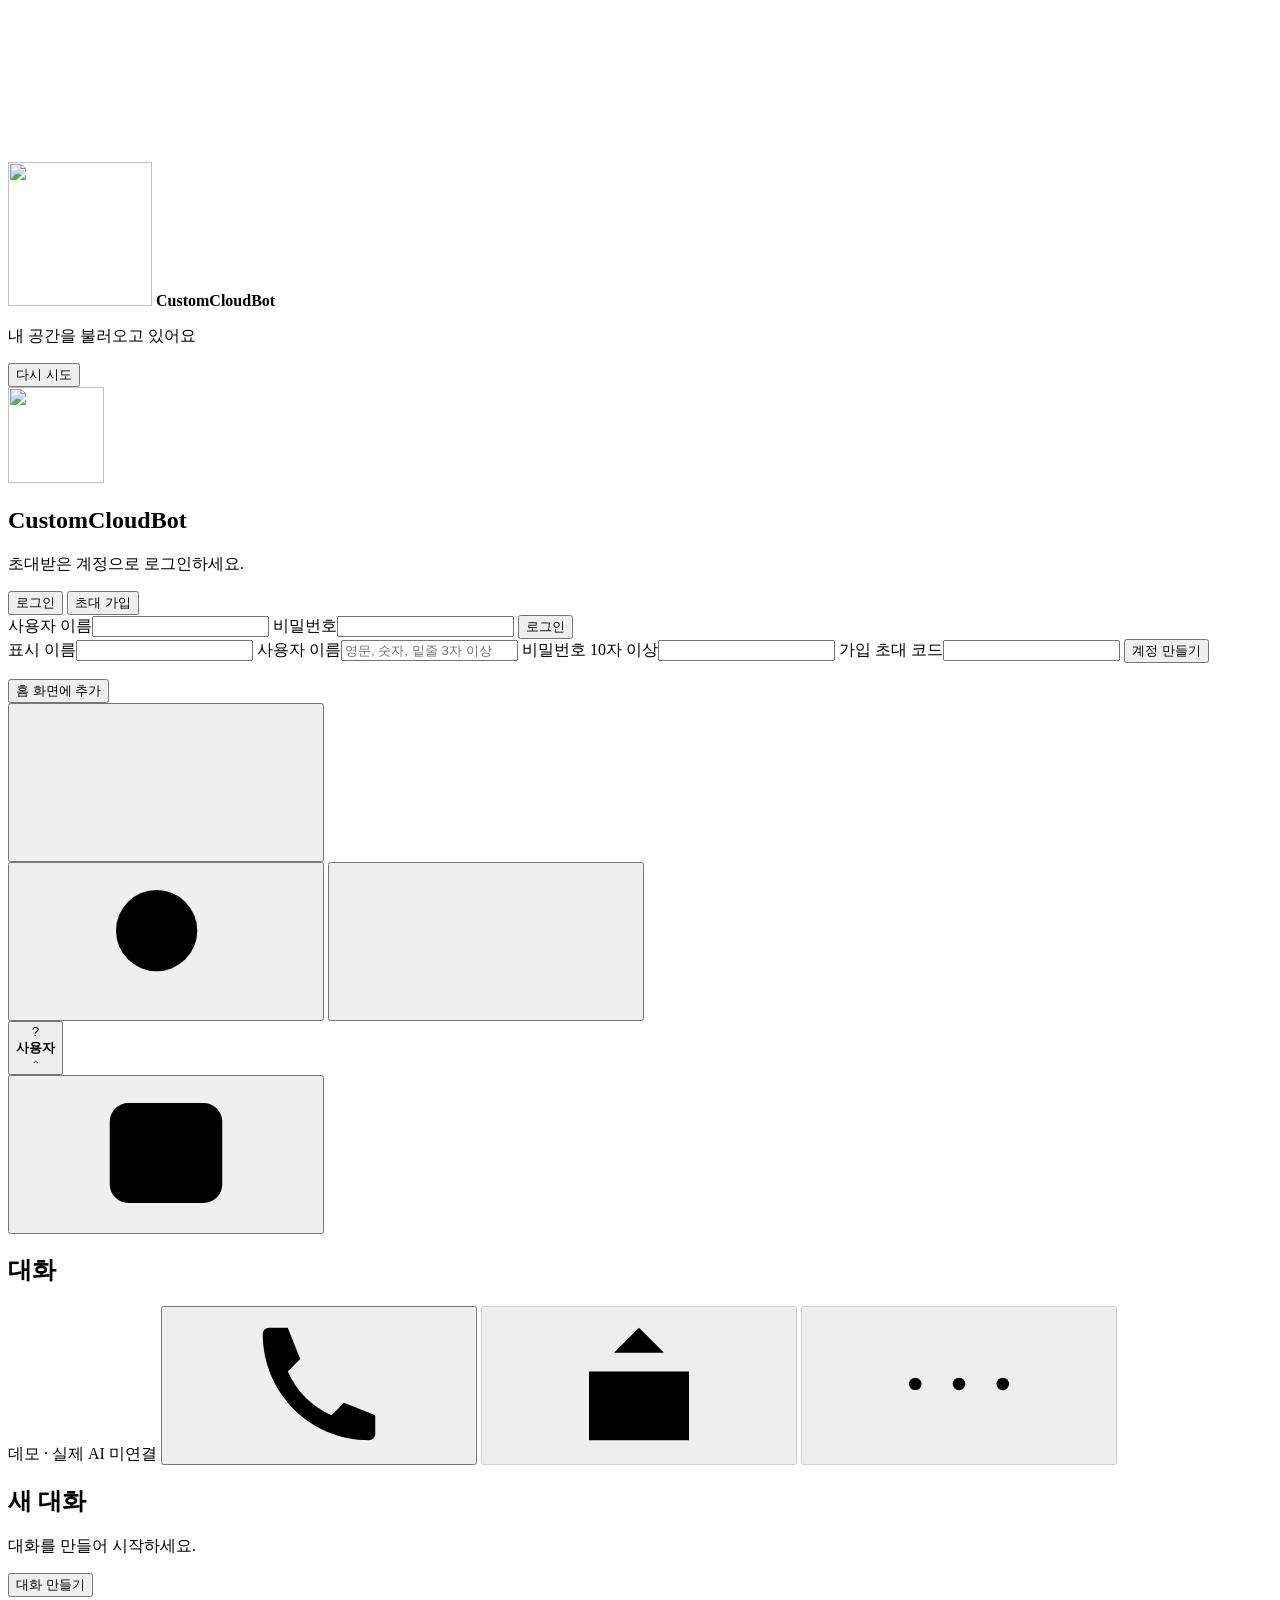
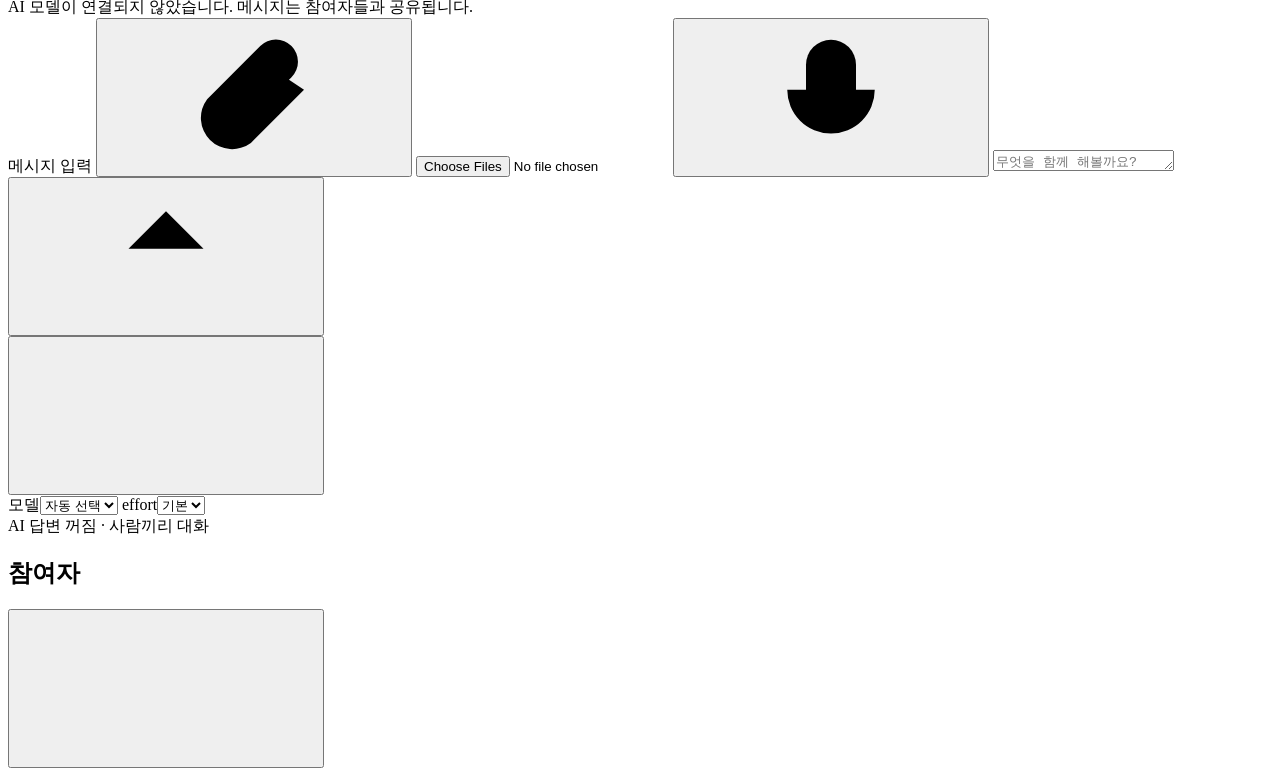
==== commit 5c5076b1: "Add editable session titles, personal colors, and aligned composer tools" ====
--- a/apps/community/public/index.html
+++ b/apps/community/public/index.html
@@ -332,59 +332,26 @@
               ></div>
               <form id="composer-form" class="composer">
                 <div class="composer-tools"></div>
-                <div
-                  id="bot-picker"
-                  class="bot-picker is-hidden"
-                  role="group"
-                  aria-label="응답할 봇 선택"
-                ></div>
                 <div class="composer-row">
-                  <button
-                    id="bot-picker-button"
-                    class="bot-picker-button"
-                    type="button"
-                    aria-label="응답할 봇 선택"
-                    title="응답할 봇 선택"
-                    aria-expanded="false"
-                    aria-controls="bot-picker"
-                  >
-                    <svg class="icon"><use href="#i-plus" /></svg></button
-                  ><label class="sr-only" for="message-input">메시지 입력</label
-                  ><button
-                    id="attach-button"
-                    class="bot-picker-button attach-button"
-                    type="button"
-                    aria-label="사진 또는 음성 첨부"
-                    title="사진 또는 음성 첨부"
-                  >
+                  <label class="sr-only" for="message-input">메시지 입력</label>
+                  <button id="attach-button" class="bot-picker-button attach-button" type="button" aria-label="사진 또는 음성 첨부" title="사진 또는 음성 첨부">
                     <svg class="icon"><use href="#i-attach" /></svg>
-                  </button><input id="attachment-input" class="sr-only" type="file" accept="image/*,audio/*" multiple /><textarea
-                    id="message-input"
-                    rows="1"
-                    maxlength="4000"
-                    placeholder="무엇을 함께 해볼까요?"
-                  ></textarea
-                  ><button
-                    id="record-button"
-                    class="bot-picker-button record-button"
-                    type="button"
-                    aria-label="음성 녹음 시작"
-                    title="음성 녹음"
-                  >
+                  </button>
+                  <input id="attachment-input" class="sr-only" type="file" accept="image/*,audio/*" multiple />
+                  <button id="record-button" class="bot-picker-button record-button" type="button" aria-label="음성 녹음 시작" title="음성 녹음">
                     <svg class="icon"><use href="#i-mic" /></svg>
-                  </button
-                  ><button id="record-cancel-button" class="record-cancel-button" type="button" hidden>취소</button
-                  ><button
-                    id="send-button"
-                    class="send-button"
-                    type="submit"
-                    aria-label="메시지 보내기"
-                  >
+                  </button>
+                  <button id="record-cancel-button" class="record-cancel-button" type="button" hidden>취소</button>
+                  <textarea id="message-input" rows="1" maxlength="4000" placeholder="무엇을 함께 해볼까요?"></textarea>
+                  <button id="send-button" class="send-button" type="submit" aria-label="메시지 보내기">
                     <svg class="icon"><use href="#i-arrow" /></svg>
                   </button>
                 </div>
                 <div id="attachment-list" class="attachment-list" aria-live="polite"></div>
-                <div class="composer-footer"><div class="model-controls">
+                <div class="composer-footer"><div class="composer-leading-tools">
+                  <button id="bot-picker-button" class="bot-picker-button bot-selector-trigger" type="button" aria-label="응답할 봇 선택" title="응답할 봇 선택" aria-expanded="false" aria-controls="bot-picker"><svg class="icon"><use href="#i-plus" /></svg></button>
+                  <div id="bot-picker" class="bot-picker is-hidden" role="group" aria-label="응답할 봇 선택"></div>
+                </div><div class="model-controls">
                   <label><span class="sr-only">모델</span><select id="model-select" class="model-select" aria-label="모델"><option value="">자동 선택</option></select></label>
                   <label><span class="sr-only">effort</span><select id="effort-select" class="effort-select" aria-label="effort"><option value="">기본</option><option value="low">낮음</option><option value="medium">보통</option><option value="high">높음</option><option value="xhigh">최대</option></select></label>
                 </div></div>
